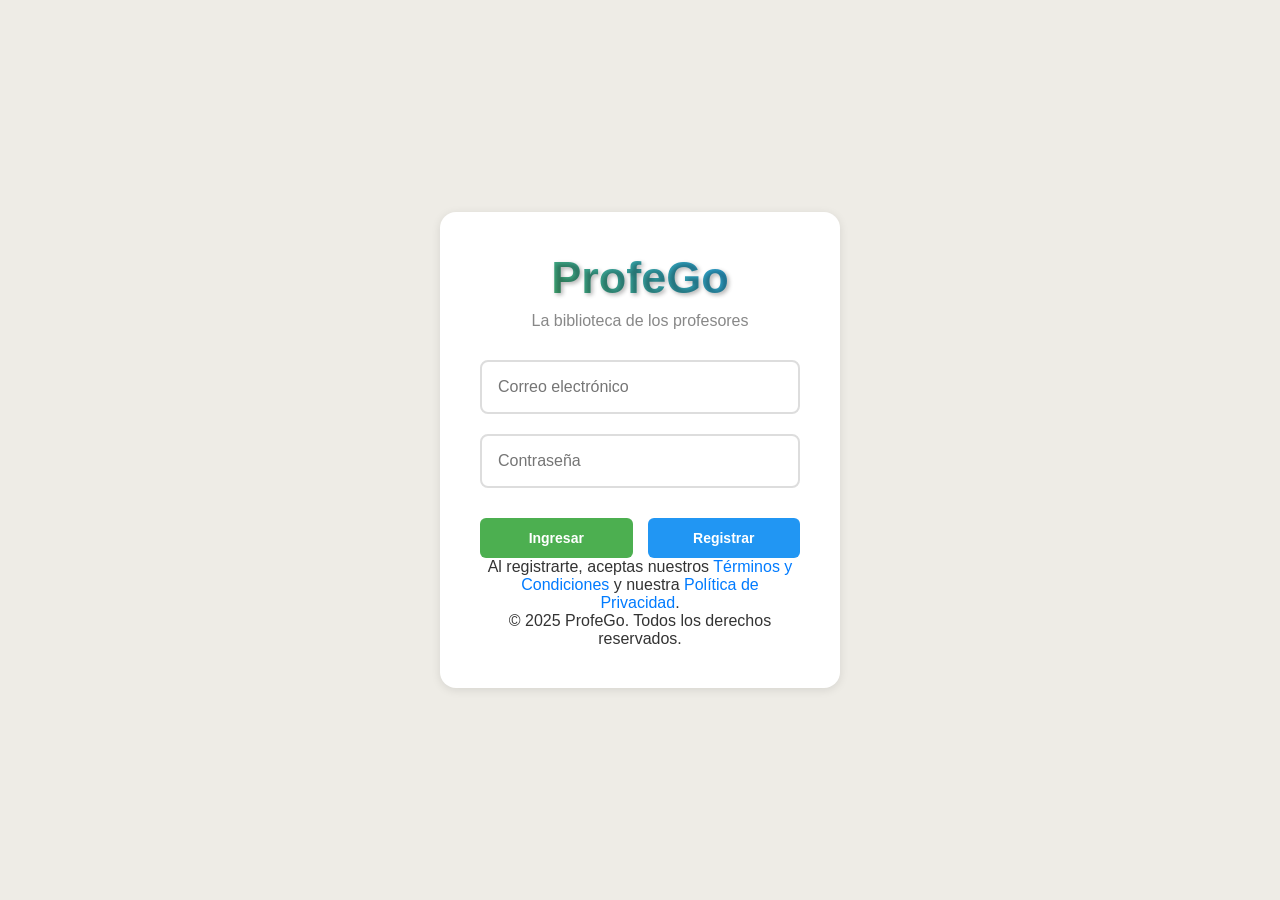
==== frontend/menu.html @ 14cb7617 "Primera Version" ====
<html lang="es">
<head>
    <meta charset="UTF-8">
    <meta name="viewport" content="width=device-width, initial-scale=1.0">
    <title>ProfeGo - Tu biblioteca personal</title>
    <link rel="stylesheet" href="styles.css">
</head>
<body>
    <!-- Aplicación Principal -->
    <div id="main-section" class="section">
        <!-- Header -->
        <header class="header">
            <div class="header-content">
                <span id="user-info">👋 Hola, usuario@ejemplo.com</span>
                <button id="logout-btn" class="btn btn-logout">Cerrar Sesión</button>
            </div>
        </header>

        <!-- Menú de Navegación -->
        <nav class="nav-menu">
            <button id="nav-inicio" class="nav-btn active">🏠 INICIO</button>
            <button id="nav-archivos" class="nav-btn">📁 ARCHIVOS</button>
            <button id="nav-planes" class="nav-btn">📚 PLAN DE ESTUDIO</button>
            <button id="nav-acerca" class="nav-btn">ℹ️ ACERCA DE</button>
        </nav>

        <!-- Contenido Principal -->
        <main id="main-content" class="main-content">
            
            <!-- Sección Inicio -->
            <div id="inicio-content" class="content-section active">
                <div class="welcome-container">
                    <h2>¡Bienvenido a ProfeGo!</h2>
                    <p class="welcome-subtitle">Tu plataforma personal para gestionar archivos y recursos educativos</p>
                    
                    <div class="features-grid">
                        <div class="feature-card">
                            <div class="feature-icon">☁️</div>
                            <h3>Sube archivos</h3>
                            <p>Almacena tus documentos de forma segura</p>
                        </div>
                        <div class="feature-card">
                            <div class="feature-icon">🔄</div>
                            <h3>Procesa automáticamente</h3>
                            <p>Extrae texto con OCR y conversión</p>
                        </div>
                        <div class="feature-card">
                            <div class="feature-icon">📥</div>
                            <h3>Vista previa</h3>
                            <p>Visualiza tus archivos antes de descargar</p>
                        </div>
                    </div>
                </div>
            </div>

            <!-- Sección Archivos -->
            <div id="archivos-content" class="content-section hidden">
                <div class="files-container">
                    <div class="upload-section">
                        <label for="file-input" class="upload-btn">📤 Subir y procesar archivos</label>
                        <input type="file" id="file-input" multiple accept=".pdf,.doc,.docx,.txt,.jpg,.jpeg,.png,.xlsx,.xls" hidden>
                    </div>
                    
                    <h2 class="library-title">📚 Mi Biblioteca</h2>
                    
                    <div id="files-gallery" class="files-gallery">
                        <!-- Los archivos se cargarán aquí dinámicamente -->
                    </div>
                </div>
            </div>

            <!-- Sección Plan de Estudio -->
            <div id="planes-content" class="content-section hidden">
                <div class="planes-container">
                    <div class="planes-header">
                        <h2 class="planes-title">📚 Planes de Estudio</h2>
                        <button id="create-plan-btn" class="btn btn-primary">
                            ➕ Crear Plan de Estudio
                        </button>
                    </div>

                    <!-- Historial de Planes -->
                    <div class="planes-history">
                        <h3 class="section-subtitle">📖 Mis Planes de Estudio</h3>
                        <div id="planes-list" class="planes-list">
                            <div class="empty-state">
                                <p>No hay actividades para mostrar.</p>
                            </div>
                        </div>
                    </div>
                </div>
            </div>

            <!-- Sección Acerca De -->
            <div id="acerca-content" class="content-section hidden">
                <div class="about-container">
                    <h2>Sobre ProfeGo</h2>
                    <p class="about-description">
                        ProfeGo es una plataforma diseñada para educadores que necesitan 
                        organizar y gestionar sus recursos digitales de forma eficiente.
                    </p>
                    
                    <h3>Características principales:</h3>
                    <ul class="features-list">
                        <li>• Almacenamiento seguro en la nube</li>
                        <li>• Procesamiento automático con OCR</li>
                        <li>• Extracción de texto de múltiples formatos</li>
                        <li>• Vista previa de archivos</li>
                        <li>• Sincronización automática</li>
                        <li>• Interfaz intuitiva y fácil de usar</li>
                        <li>• Acceso desde cualquier dispositivo</li>
                    </ul>
                </div>
            </div>
        </main>
    </div>

    <!-- Loading Overlay -->
    <div id="loading-overlay" class="loading-overlay hidden">
        <div class="loading-content">
            <div class="spinner"></div>
            <p id="loading-text">Subiendo y procesando archivos...</p>
        </div>
    </div>

    <!-- Modal de Confirmación -->
    <div id="confirm-modal" class="modal hidden">
        <div class="modal-content">
            <h3>Confirmar eliminación</h3>
            <p id="confirm-message">¿Estás seguro de que quieres eliminar este archivo?</p>
            <div class="modal-buttons">
                <button id="confirm-yes" class="btn btn-danger">Eliminar</button>
                <button id="confirm-no" class="btn btn-secondary">Cancelar</button>
            </div>
        </div>
    </div>

    <!-- Modal Vista Previa de Archivos -->
    <div id="preview-modal" class="modal-overlay">
        <div class="preview-modal-container">
            <div class="preview-modal-header">
                <h2 id="preview-filename">Vista previa</h2>
                <div class="preview-actions">
                    <button id="download-preview-btn" class="btn btn-secondary btn-sm" title="Descargar archivo">
                        📥 Descargar
                    </button>
                    <button id="close-preview-modal" class="close-modal-btn">✕</button>
                </div>
            </div>
            
            <div class="preview-modal-content">
                <div id="preview-container" class="preview-container">
                    <!-- El contenido se cargará aquí dinámicamente -->
                </div>
            </div>
        </div>
    </div>

    <!-- Modal Crear/Editar Plan de Estudio -->
    <div id="plan-modal" class="modal-overlay">
        <div class="plan-modal-container">
            <div class="plan-modal-header">
                <h2 id="plan-modal-title">Crear Plan de Estudio</h2>
                <button id="close-plan-modal" class="close-modal-btn">✕</button>
            </div>
            
            <div class="plan-modal-content">
                <div class="plan-form">
                    <div class="form-group">
                        <label for="plan-nombre">Nombre del Plan:</label>
                        <input type="text" id="plan-nombre" placeholder="Ej: Matemáticas Básicas" required>
                    </div>

                    <div class="modules-container" id="modules-container">
                        <!-- Los módulos se agregarán aquí dinámicamente -->
                    </div>

                    <button id="add-module-btn" class="btn btn-secondary">
                        ➕ Agregar Módulo
                    </button>
                </div>
            </div>

            <div class="plan-modal-footer">
                <button id="save-plan-btn" class="btn btn-primary">Guardar Plan</button>
                <button id="cancel-plan-btn" class="btn btn-secondary">Cancelar</button>
            </div>
        </div>
    </div>

    <!-- Modal Selector de Archivos (Biblioteca) -->
    <div id="file-selector-modal" class="modal-overlay">
        <div class="file-selector-container">
            <div class="file-selector-header">
                <h3>Seleccionar archivo de la biblioteca</h3>
                <button id="close-file-selector" class="close-modal-btn">✕</button>
            </div>
            <div class="file-selector-content">
                <div id="file-selector-list" class="file-selector-list">
                    <!-- Los archivos se cargarán aquí -->
                </div>
            </div>
        </div>
    </div>

    <!-- Scripts -->
    <script src="shared.js"></script>
    <script src="menu-script.js"></script>
</body>
</html>
---- frontend/styles.css ----
/* Reset y Variables */
* {
    margin: 0;
    padding: 0;
    box-sizing: border-box;
}

:root {
    --primary-color: #4CAF50;
    --secondary-color: #2196F3;
    --accent-color: #9C27B0;
    --danger-color: #f44336;
    --warning-color: #ff9800;
    --success-color: #4caf50;
    --bg-color: #eeece6;
    --dark-bg: #555555;
    --text-light: #ffffff;
    --text-dark: #333333;
    --text-muted: #888888;
    --border-color: #dddddd;
    --shadow: 0 2px 10px rgba(0, 0, 0, 0.1);
    --transition: all 0.3s ease;
}

body {
    font-family: -apple-system, BlinkMacSystemFont, 'Segoe UI', Roboto, sans-serif;
    background-color: var(--bg-color);
    color: var(--text-dark);
    min-height: 100vh;
    overflow-x: hidden;
}

/* Utilidades */
.hidden { display: none !important; }
.active { display: block !important; }

/* Botones */
.btn {
    padding: 12px 24px;
    border: none;
    border-radius: 6px;
    font-size: 14px;
    font-weight: 600;
    cursor: pointer;
    transition: var(--transition);
    text-decoration: none;
    display: inline-block;
    text-align: center;
}

.btn:hover {
    transform: translateY(-2px);
    box-shadow: var(--shadow);
}

.btn-primary {
    background-color: var(--primary-color);
    color: var(--text-light);
}

.btn-secondary {
    background-color: var(--secondary-color);
    color: var(--text-light);
}

.btn-danger {
    background-color: var(--danger-color);
    color: var(--text-light);
}

.btn-logout {
    background-color: var(--danger-color);
    color: var(--text-light);
    padding: 8px 16px;
    font-size: 12px;
}

/* Secciones principales */
.section {
    min-height: 100vh;
    width: 100%;
}

/* ===== LOGIN SECTION ===== */
.login-container {
    display: flex;
    align-items: center;
    justify-content: center;
    min-height: 100vh;
    padding: 20px;
}

.login-card {
    background: white;
    padding: 40px;
    border-radius: 16px;
    box-shadow: var(--shadow);
    width: 100%;
    max-width: 400px;
    text-align: center;
}

.app-title {
    font-size: 45px;
    font-weight: bold;
    color: #e3e3e3;
    margin-bottom: 8px;
    text-shadow: 2px 2px 4px rgba(0,0,0,0.3);
    background: linear-gradient(45deg, #4CAF50, #2196F3);
    -webkit-background-clip: text;
    -webkit-text-fill-color: transparent;
    background-clip: text;
}

.app-subtitle {
    color: var(--text-muted);
    margin-bottom: 30px;
    font-size: 16px;
}

.auth-form {
    display: flex;
    flex-direction: column;
    gap: 20px;
}

.input-group {
    position: relative;
}

.input-group input {
    width: 100%;
    padding: 16px;
    border: 2px solid var(--border-color);
    border-radius: 8px;
    font-size: 16px;
    transition: var(--transition);
}

.input-group input:focus {
    outline: none;
    border-color: var(--primary-color);
    box-shadow: 0 0 0 3px rgba(76, 175, 80, 0.1);
}

.button-group {
    display: flex;
    gap: 15px;
    margin-top: 10px;
}

.button-group .btn {
    flex: 1;
}

.message {
    margin-top: 20px;
    padding: 12px;
    border-radius: 6px;
    font-size: 14px;
    font-weight: 500;
}

.message.success {
    background-color: #d4edda;
    color: #155724;
    border: 1px solid #c3e6cb;
}

.message.error {
    background-color: #f8d7da;
    color: #721c24;
    border: 1px solid #f5c6cb;
}

/* ===== MAIN SECTION ===== */
.header {
    background-color: #6f826a;
    padding: 15px 20px;
    box-shadow: var(--shadow);
}

.header-content {
    display: flex;
    justify-content: space-between;
    align-items: center;
    max-width: 1200px;
    margin: 0 auto;
}

#user-info {
    color: var(--text-light);
    font-size: 16px;
    font-weight: 500;
}

/* Navegación */
.nav-menu {
    background-color: white;
    padding: 20px;
    display: flex;
    justify-content: center;
    gap: 20px;
    box-shadow: var(--shadow);
}

.nav-btn {
    padding: 12px 24px;
    border: none;
    border-radius: 6px;
    font-size: 14px;
    font-weight: 600;
    cursor: pointer;
    transition: var(--transition);
    background-color: #f5f5f5;
    color: var(--text-dark);
}

.nav-btn.active {
    background-color: var(--primary-color);
    color: var(--text-light);
}

.nav-btn:hover:not(.active) {
    background-color: #e0e0e0;
}

/* Contenido Principal */
.main-content {
    max-width: 1200px;
    margin: 0 auto;
    padding: 40px 20px;
    min-height: calc(100vh - 140px);
}

.content-section.active {
    display: block;
}

/* ===== INICIO CONTENT ===== */
.welcome-container {
    text-align: center;
    padding: 40px;
}

.welcome-container h2 {
    font-size: 35px;
    font-weight: bold;
    color: #bf9264;
    margin-bottom: 20px;
    text-shadow: 2px 2px 4px rgba(0,0,0,0.3);
}

.welcome-subtitle {
    font-size: 18px;
    color: #bf9264;
    margin-bottom: 40px;
    text-shadow: 1px 1px 2px rgba(0,0,0,0.3);
}

.features-grid {
    display: grid;
    grid-template-columns: repeat(auto-fit, minmax(250px, 1fr));
    gap: 30px;
    margin-top: 40px;
}

.feature-card {
    background: white;
    padding: 30px 20px;
    border-radius: 12px;
    box-shadow: var(--shadow);
    transition: var(--transition);
}

.feature-card:hover {
    transform: translateY(-5px);
    box-shadow: 0 8px 25px rgba(0, 0, 0, 0.15);
}

.feature-icon {
    font-size: 40px;
    margin-bottom: 15px;
}

.feature-card h3 {
    font-size: 18px;
    font-weight: bold;
    margin-bottom: 10px;
    color: var(--text-dark);
}

.feature-card p {
    color: var(--text-muted);
    font-size: 14px;
    line-height: 1.4;
}

/* ===== ARCHIVOS CONTENT ===== */
.files-container {
    max-width: 100%;
}

.upload-section {
    text-align: center;
    margin-bottom: 30px;
}

.upload-btn {
    display: inline-block;
    background-color: var(--secondary-color);
    color: var(--text-light);
    padding: 15px 30px;
    border-radius: 8px;
    font-size: 16px;
    font-weight: 600;
    cursor: pointer;
    transition: var(--transition);
    border: none;
}

.upload-btn:hover {
    background-color: #1976D2;
    transform: translateY(-2px);
    box-shadow: var(--shadow);
}

.library-title {
    text-align: center;
    font-size: 28px;
    font-weight: bold;
    color: #bf9264;
    margin-bottom: 30px;
    text-shadow: 2px 2px 4px rgba(0,0,0,0.3);
}

.files-gallery {
    display: flex;
    flex-direction: column;
    gap: 15px;
}

.file-section-title {
    font-size: 16px;
    font-weight: bold;
    color: var(--primary-color);
    margin: 20px 0 10px 0;
    padding: 10px 0;
}

.file-section-title.procesados {
    color: var(--secondary-color);
    margin-top: 30px;
}

.file-card {
    background: white;
    border-radius: 8px;
    padding: 20px;
    box-shadow: var(--shadow);
    transition: var(--transition);
    display: flex;
    justify-content: space-between;
    align-items: center;
}

.file-card:hover {
    transform: translateX(5px);
    box-shadow: 0 4px 15px rgba(0, 0, 0, 0.15);
}

.file-card.original {
    border-left: 4px solid var(--primary-color);
}

.file-card.procesado {
    border-left: 4px solid var(--secondary-color);
}

.file-info {
    flex: 1;
    display: flex;
    flex-direction: column;
    gap: 8px;
}

.file-name {
    display: flex;
    align-items: center;
    gap: 10px;
    font-size: 14px;
    font-weight: bold;
    color: var(--text-dark);
}

.file-icon {
    font-size: 20px;
}

.file-details {
    display: flex;
    gap: 20px;
    font-size: 12px;
    color: var(--text-muted);
}

.file-actions {
    display: flex;
    gap: 10px;
}

.delete-btn {
    background-color: var(--danger-color);
    color: var(--text-light);
    border: none;
    padding: 8px 12px;
    border-radius: 4px;
    cursor: pointer;
    font-size: 16px;
    transition: var(--transition);
}

.delete-btn:hover {
    background-color: #d32f2f;
    transform: scale(1.05);
}

.preview-btn,
.download-btn {
    background-color: var(--secondary-color);
    color: var(--text-light);
    border: none;
    padding: 8px 12px;
    border-radius: 4px;
    cursor: pointer;
    font-size: 16px;
    transition: var(--transition);
}

.preview-btn:hover {
    background-color: #1976D2;
    transform: scale(1.05);
}

.download-btn {
    background-color: var(--success-color);
}

.download-btn:hover {
    background-color: #45a049;
    transform: scale(1.05);
}

.empty-state {
    text-align: center;
    padding: 60px 20px;
    color: var(--text-muted);
}

.empty-state h3 {
    font-size: 18px;
    margin-bottom: 10px;
    color: var(--text-muted);
}

.empty-state p {
    font-size: 14px;
    font-style: italic;
}

/* ===== ACERCA CONTENT ===== */
.about-container {
    max-width: 800px;
    margin: 0 auto;
    padding: 40px;
    text-align: center;
}

.about-container h2 {
    font-size: 35px;
    font-weight: bold;
    color: #bf9264;
    margin-bottom: 30px;
    text-shadow: 2px 2px 4px rgba(0,0,0,0.3);
}

.about-description {
    font-size: 16px;
    color: wheat;
    line-height: 1.6;
    margin-bottom: 30px;
    text-shadow: 1px 1px 2px rgba(0,0,0,0.3);
}

.about-container h3 {
    font-size: 18px;
    font-weight: bold;
    color: wheat;
    margin-bottom: 15px;
    text-shadow: 1px 1px 2px rgba(0,0,0,0.3);
}

.features-list {
    list-style: none;
    text-align: left;
    display: inline-block;
    color: wheat;
    font-size: 14px;
    line-height: 1.8;
    text-shadow: 1px 1px 2px rgba(0,0,0,0.3);
}

/* ===== LOADING OVERLAY ===== */
.loading-overlay {
    position: fixed;
    top: 0;
    left: 0;
    width: 100%;
    height: 100%;
    background-color: rgba(0, 0, 0, 0.7);
    display: flex;
    align-items: center;
    justify-content: center;
    z-index: 1000;
}

.loading-content {
    background: white;
    padding: 40px;
    border-radius: 12px;
    text-align: center;
    box-shadow: var(--shadow);
}

.spinner {
    width: 50px;
    height: 50px;
    border: 4px solid #f3f3f3;
    border-top: 4px solid var(--primary-color);
    border-radius: 50%;
    animation: spin 1s linear infinite;
    margin: 0 auto 20px;
}

@keyframes spin {
    0% { transform: rotate(0deg); }
    100% { transform: rotate(360deg); }
}

#loading-text {
    color: var(--text-dark);
    font-size: 16px;
    font-weight: 500;
}

/* ===== MODAL ===== */
.modal {
    position: fixed;
    top: 0;
    left: 0;
    width: 100%;
    height: 100%;
    background-color: rgba(0, 0, 0, 0.5);
    display: flex;
    align-items: center;
    justify-content: center;
    z-index: 1001;
}

.modal-content {
    background: white;
    padding: 30px;
    border-radius: 12px;
    max-width: 400px;
    width: 90%;
    text-align: center;
    box-shadow: var(--shadow);
}

.modal-content h3 {
    margin-bottom: 15px;
    color: var(--text-dark);
    font-size: 18px;
}

.modal-content p {
    margin-bottom: 25px;
    color: var(--text-muted);
    line-height: 1.4;
}

.modal-buttons {
    display: flex;
    gap: 15px;
    justify-content: center;
}

.modal-buttons .btn {
    flex: 1;
    max-width: 120px;
}

/* ===== RESPONSIVE ===== */
@media (max-width: 768px) {
    .nav-menu {
        flex-direction: column;
        gap: 10px;
    }
    
    .features-grid {
        grid-template-columns: 1fr;
        gap: 20px;
    }
    
    .file-card {
        flex-direction: column;
        align-items: flex-start;
        gap: 15px;
    }
    
    .file-actions {
        align-self: flex-end;
    }
    
    .button-group {
        flex-direction: column;
    }
    
    .modal-buttons {
        flex-direction: column;
    }
    
    .modal-buttons .btn {
        max-width: none;
    }
    
    .main-content {
        padding: 20px 15px;
    }
    
    .about-container,
    .welcome-container {
        padding: 20px;
    }
    
    .app-title {
        font-size: 35px;
    }
    
    .welcome-container h2,
    .about-container h2 {
        font-size: 28px;
    }
}

@media (max-width: 480px) {
    .login-card {
        padding: 30px 20px;
    }
    
    .header-content {
        flex-direction: column;
        gap: 10px;
        text-align: center;
    }
    
    .file-details {
        flex-direction: column;
        gap: 5px;
    }
}

/* ===== MODALES DE TÉRMINOS Y PRIVACIDAD ===== */

/* Estilos para los enlaces */
.terms-link {
    color: #007bff;
    text-decoration: none;
    cursor: pointer;
    transition: color 0.3s ease;
}

.terms-link:hover {
    color: #0056b3;
    text-decoration: underline;
}

/* Overlay - Fondo oscurecido */
.modal-overlay {
    display: none;
    position: fixed;
    top: 0;
    left: 0;
    width: 100%;
    height: 100%;
    background-color: rgba(0, 0, 0, 0.6);
    z-index: 9998;
    animation: fadeIn 0.3s ease;
}

.modal-overlay.active {
    display: block;
}

/* Contenedor de la modal */
.terms-modal {
    display: none;
    position: fixed;
    top: 50%;
    left: 50%;
    transform: translate(-50%, -50%);
    width: 90%;
    max-width: 700px;
    max-height: 85vh;
    background: white;
    border-radius: 12px;
    box-shadow: 0 10px 40px rgba(0, 0, 0, 0.3);
    z-index: 9999;
    animation: slideDown 0.3s ease;
    overflow: hidden;
}

.terms-modal.active {
    display: flex;
    flex-direction: column;
}

/* Header de la modal */
.modal-header {
    padding: 20px 25px;
    background: linear-gradient(135deg, #bbd8a3 0%, #6f826a 100%);
    color: white;
    border-bottom: 1px solid #e0e0e0;
    flex-shrink: 0;
}

.modal-header h2 {
    margin: 0;
    font-size: 24px;
    font-weight: bold;
}

/* Contenido con scroll - NOMBRE CAMBIADO PARA EVITAR CONFLICTOS */
.terms-modal-content {
    padding: 25px;
    overflow-y: auto;
    flex: 1;
    line-height: 1.8;
    color: #333;
    max-height: calc(85vh - 140px); /* Altura máxima para permitir scroll */
    min-height: 200px;
}

.terms-modal-content h3 {
    color: #bf9264;
    margin-top: 20px;
    margin-bottom: 10px;
    font-size: 18px;
}

.terms-modal-content p {
    margin-bottom: 15px;
    text-align: justify;
}

.terms-modal-content ul {
    margin-left: 20px;
    margin-bottom: 15px;
}

.terms-modal-content li {
    margin-bottom: 8px;
}

/* Footer de la modal */
.modal-footer {
    padding: 15px 25px;
    border-top: 1px solid #e0e0e0;
    display: flex;
    justify-content: flex-end;
    background: #f8f9fa;
    flex-shrink: 0;
}

/* Botón de cerrar */
.modal-close-btn {
    background: linear-gradient(135deg, #bbd8a3 0%, #6f826a 100%);
    color: white;
    border: none;
    padding: 12px 30px;
    border-radius: 6px;
    font-size: 16px;
    font-weight: 600;
    cursor: pointer;
    transition: all 0.3s ease;
    box-shadow: 0 4px 6px rgba(102, 234, 144, 0.3);
}

.modal-close-btn:hover {
    transform: translateY(-2px);
    box-shadow: 0 6px 12px rgba(102, 234, 124, 0.4);
}

.modal-close-btn:active {
    transform: translateY(0);
}

/* Animaciones */
@keyframes fadeIn {
    from {
        opacity: 0;
    }
    to {
        opacity: 1;
    }
}

@keyframes slideDown {
    from {
        opacity: 0;
        transform: translate(-50%, -60%);
    }
    to {
        opacity: 1;
        transform: translate(-50%, -50%);
    }
}

/* Scrollbar personalizada */
.terms-modal-content::-webkit-scrollbar {
    width: 8px;
}

.terms-modal-content::-webkit-scrollbar-track {
    background: #f1f1f1;
    border-radius: 10px;
}

.terms-modal-content::-webkit-scrollbar-thumb {
    background: #bbd8a3;
    border-radius: 10px;
}

.terms-modal-content::-webkit-scrollbar-thumb:hover {
    background: #6f826a;
}

/* Responsivo para modales */
@media (max-width: 768px) {
    .terms-modal {
        width: 95%;
        max-height: 90vh;
    }

    .modal-header h2 {
        font-size: 20px;
    }

    .terms-modal-content {
        padding: 20px;
    }
}

/* ===== PLAN DE ESTUDIO SECTION ===== */
.planes-container {
    max-width: 100%;
}

.planes-header {
    display: flex;
    justify-content: space-between;
    align-items: center;
    margin-bottom: 30px;
    padding: 20px;
    background: white;
    border-radius: 12px;
    box-shadow: var(--shadow);
}

.planes-title {
    font-size: 28px;
    font-weight: bold;
    color: var(--primary-color);
    margin: 0;
}

.planes-history {
    background: white;
    padding: 30px;
    border-radius: 12px;
    box-shadow: var(--shadow);
}

.section-subtitle {
    font-size: 18px;
    font-weight: bold;
    color: var(--text-dark);
    margin-bottom: 20px;
    padding-bottom: 10px;
    border-bottom: 2px solid var(--border-color);
}

.planes-list {
    display: flex;
    flex-direction: column;
    gap: 15px;
}

/* ===== TARJETAS DE PLANES DESPLEGABLES ===== */
.plan-card {
    background: white;
    border-radius: 12px;
    box-shadow: var(--shadow);
    overflow: hidden;
    transition: var(--transition);
}

.plan-card:hover {
    box-shadow: 0 4px 15px rgba(0, 0, 0, 0.15);
}

.plan-card-header {
    padding: 20px;
    background: linear-gradient(135deg, #f8f9fa 0%, #e9ecef 100%);
    cursor: pointer;
    border-left: 4px solid var(--primary-color);
    transition: var(--transition);
}

.plan-card-header:hover {
    background: linear-gradient(135deg, #e9ecef 0%, #dee2e6 100%);
}

.plan-card-title {
    display: flex;
    justify-content: space-between;
    align-items: center;
    margin-bottom: 10px;
}

.plan-card-title h4 {
    font-size: 18px;
    font-weight: bold;
    color: var(--text-dark);
    margin: 0;
}

.plan-card-arrow {
    font-size: 20px;
    color: var(--primary-color);
    transition: transform 0.3s ease;
}

.plan-card-meta {
    display: flex;
    gap: 20px;
    font-size: 14px;
    color: var(--text-muted);
}

.plan-card-body {
    max-height: 0;
    overflow: hidden;
    transition: max-height 0.4s ease;
    background: white;
}

.plan-card-body.expanded {
    max-height: 2000px;
    border-top: 1px solid var(--border-color);
}

.plan-module-item {
    padding: 20px;
    border-bottom: 1px solid #f0f0f0;
    display: flex;
    gap: 20px;
}

.plan-module-item:last-of-type {
    border-bottom: none;
}

.module-number {
    background: var(--primary-color);
    color: white;
    padding: 8px 16px;
    border-radius: 8px;
    font-weight: bold;
    font-size: 14px;
    height: fit-content;
    white-space: nowrap;
}

.module-details {
    flex: 1;
    display: flex;
    flex-direction: column;
    gap: 12px;
}

.module-objective,
.module-activity {
    display: flex;
    flex-direction: column;
    gap: 5px;
}

.module-objective strong,
.module-activity strong {
    color: var(--primary-color);
    font-size: 13px;
    text-transform: uppercase;
    letter-spacing: 0.5px;
}

.module-objective p,
.module-activity p {
    margin: 0;
    color: var(--text-dark);
    line-height: 1.6;
    font-size: 14px;
}

.plan-card-actions {
    padding: 15px 20px;
    background: #f8f9fa;
    display: flex;
    justify-content: flex-end;
}

/* ===== PAGINACIÓN ===== */
.pagination {
    display: flex;
    justify-content: center;
    align-items: center;
    gap: 15px;
    margin-top: 30px;
    padding: 20px;
    background: white;
    border-radius: 12px;
    box-shadow: var(--shadow);
}

.pagination-btn {
    padding: 10px 20px;
    background: var(--primary-color);
    color: white;
    border: none;
    border-radius: 6px;
    font-size: 14px;
    font-weight: 600;
    cursor: pointer;
    transition: var(--transition);
}

.pagination-btn:hover:not(:disabled) {
    background: #45a049;
    transform: translateY(-2px);
}

.pagination-btn:disabled {
    background: #cccccc;
    cursor: not-allowed;
    opacity: 0.6;
}

.pagination-numbers {
    display: flex;
    gap: 8px;
}

.pagination-number {
    width: 40px;
    height: 40px;
    border: 2px solid var(--border-color);
    background: white;
    color: var(--text-dark);
    border-radius: 6px;
    font-size: 14px;
    font-weight: 600;
    cursor: pointer;
    transition: var(--transition);
    display: flex;
    align-items: center;
    justify-content: center;
}

.pagination-number:hover {
    border-color: var(--primary-color);
    color: var(--primary-color);
    transform: translateY(-2px);
}

.pagination-number.active {
    background: var(--primary-color);
    color: white;
    border-color: var(--primary-color);
}

/* Eliminar estilos antiguos de plan-item */
.plan-item {
    display: none;
}

.plan-item-header {
    display: none;
}

.plan-date {
    /* Mantener solo para compatibilidad */
}

.plan-item-info {
    display: none;
}

.plan-item-actions {
    display: none;
}

.btn-sm {
    padding: 6px 12px;
    font-size: 12px;
}

/* ===== MODAL PLAN DE ESTUDIO ===== */
.plan-modal-container {
    display: none;
    position: fixed;
    top: 50%;
    left: 50%;
    transform: translate(-50%, -50%);
    width: 90%;
    max-width: 900px;
    max-height: 90vh;
    background: white;
    border-radius: 12px;
    box-shadow: 0 10px 40px rgba(0, 0, 0, 0.3);
    z-index: 10000;
    overflow: hidden;
    display: flex;
    flex-direction: column;
}

.modal-overlay.active .plan-modal-container {
    display: flex;
}

.plan-modal-header {
    padding: 20px 30px;
    background: linear-gradient(135deg, #4CAF50 0%, #2196F3 100%);
    color: white;
    display: flex;
    justify-content: space-between;
    align-items: center;
    flex-shrink: 0;
}

.plan-modal-header h2 {
    margin: 0;
    font-size: 24px;
    font-weight: bold;
}

.close-modal-btn {
    background: rgba(255, 255, 255, 0.2);
    border: none;
    color: white;
    font-size: 24px;
    width: 35px;
    height: 35px;
    border-radius: 50%;
    cursor: pointer;
    transition: var(--transition);
    display: flex;
    align-items: center;
    justify-content: center;
}

.close-modal-btn:hover {
    background: rgba(255, 255, 255, 0.3);
    transform: rotate(90deg);
}

.plan-modal-content {
    padding: 30px;
    overflow-y: auto;
    flex: 1;
}

.plan-form {
    display: flex;
    flex-direction: column;
    gap: 25px;
}

.form-group {
    display: flex;
    flex-direction: column;
    gap: 8px;
}

.form-group label {
    font-weight: 600;
    color: var(--text-dark);
    font-size: 14px;
}

.form-group input,
.form-group textarea {
    padding: 12px;
    border: 2px solid var(--border-color);
    border-radius: 6px;
    font-size: 14px;
    font-family: inherit;
    transition: var(--transition);
}

.form-group input:focus,
.form-group textarea:focus {
    outline: none;
    border-color: var(--primary-color);
    box-shadow: 0 0 0 3px rgba(76, 175, 80, 0.1);
}

.modules-container {
    display: flex;
    flex-direction: column;
    gap: 20px;
}

.module-item {
    background: #f8f9fa;
    padding: 20px;
    border-radius: 8px;
    border: 2px solid var(--border-color);
}

.module-header {
    display: flex;
    justify-content: space-between;
    align-items: center;
    margin-bottom: 15px;
    padding-bottom: 10px;
    border-bottom: 2px solid var(--border-color);
}

.module-header h4 {
    margin: 0;
    font-size: 16px;
    color: var(--primary-color);
}

.btn-icon-delete {
    background: var(--danger-color);
    border: none;
    color: white;
    width: 28px;
    height: 28px;
    border-radius: 50%;
    cursor: pointer;
    font-size: 16px;
    transition: var(--transition);
    display: flex;
    align-items: center;
    justify-content: center;
}

.btn-icon-delete:hover {
    background: #d32f2f;
    transform: scale(1.1);
}

.module-objetivo {
    resize: vertical;
    min-height: 60px;
}

.activity-selector {
    display: flex;
    flex-direction: column;
    gap: 10px;
}

.btn-file-selector {
    padding: 10px 20px;
    background: var(--secondary-color);
    color: white;
    border: none;
    border-radius: 6px;
    cursor: pointer;
    font-size: 14px;
    font-weight: 600;
    transition: var(--transition);
    align-self: flex-start;
}

.btn-file-selector:hover {
    background: #1976D2;
    transform: translateY(-2px);
}

.selected-file {
    padding: 12px;
    background: white;
    border: 2px dashed var(--border-color);
    border-radius: 6px;
    display: flex;
    align-items: center;
    gap: 10px;
}

.selected-file .no-file {
    color: var(--text-muted);
    font-style: italic;
    font-size: 13px;
}

.selected-file-icon {
    font-size: 20px;
}

.selected-file-name {
    font-size: 14px;
    color: var(--text-dark);
    font-weight: 500;
}

.module-actions {
    display: flex;
    gap: 10px;
    margin-top: 15px;
    padding-top: 15px;
    border-top: 1px solid var(--border-color);
}

.plan-modal-footer {
    padding: 20px 30px;
    border-top: 1px solid var(--border-color);
    background: #f8f9fa;
    display: flex;
    justify-content: flex-end;
    gap: 15px;
    flex-shrink: 0;
}

/* ===== MODAL SELECTOR DE ARCHIVOS ===== */
.file-selector-container {
    display: none;
    position: fixed;
    top: 50%;
    left: 50%;
    transform: translate(-50%, -50%);
    width: 90%;
    max-width: 600px;
    max-height: 80vh;
    background: white;
    border-radius: 12px;
    box-shadow: 0 10px 40px rgba(0, 0, 0, 0.3);
    z-index: 10001;
    overflow: hidden;
    display: flex;
    flex-direction: column;
}

.modal-overlay.active .file-selector-container {
    display: flex;
}

.file-selector-header {
    padding: 20px 25px;
    background: linear-gradient(135deg, #2196F3 0%, #4CAF50 100%);
    color: white;
    display: flex;
    justify-content: space-between;
    align-items: center;
    flex-shrink: 0;
}

.file-selector-header h3 {
    margin: 0;
    font-size: 18px;
    font-weight: bold;
}

.file-selector-content {
    padding: 20px;
    overflow-y: auto;
    flex: 1;
}

.file-selector-list {
    display: flex;
    flex-direction: column;
    gap: 10px;
}

.file-selector-item {
    display: flex;
    align-items: center;
    gap: 15px;
    padding: 15px;
    background: #f8f9fa;
    border: 2px solid var(--border-color);
    border-radius: 8px;
    cursor: pointer;
    transition: var(--transition);
}

.file-selector-item:hover {
    background: #e3f2fd;
    border-color: var(--secondary-color);
    transform: translateX(5px);
}

.file-selector-item .file-icon {
    font-size: 24px;
}

.file-selector-info {
    flex: 1;
    display: flex;
    flex-direction: column;
    gap: 5px;
}

.file-selector-name {
    font-size: 14px;
    font-weight: 600;
    color: var(--text-dark);
}

.file-selector-type {
    font-size: 12px;
    color: var(--text-muted);
}

/* ===== RESPONSIVE PARA PLANES ===== */
@media (max-width: 768px) {
    .planes-header {
        flex-direction: column;
        gap: 15px;
        align-items: stretch;
    }
    
    .plan-modal-container,
    .file-selector-container {
        width: 95%;
        max-height: 95vh;
    }
    
    .plan-modal-header,
    .file-selector-header {
        padding: 15px 20px;
    }
    
    .plan-modal-content {
        padding: 20px;
    }
    
    .module-actions,
    .plan-item-actions {
        flex-direction: column;
    }
    
    .btn-sm {
        width: 100%;
    }
    
    .plan-modal-footer {
        flex-direction: column;
    }
    
    .plan-modal-footer .btn {
        width: 100%;
    }
    
    /* Responsive para tarjetas de planes */
    .plan-module-item {
        flex-direction: column;
        gap: 15px;
    }
    
    .module-number {
        align-self: flex-start;
    }
    
    .plan-card-meta {
        flex-direction: column;
        gap: 5px;
    }
    
    /* Responsive para paginación */
    .pagination {
        flex-wrap: wrap;
        gap: 10px;
    }
    
    .pagination-btn {
        padding: 8px 16px;
        font-size: 12px;
    }
    
    .pagination-numbers {
        flex-wrap: wrap;
        justify-content: center;
    }
    
    .pagination-number {
        width: 35px;
        height: 35px;
        font-size: 12px;
    }
}

/* ===== MODAL VISTA PREVIA DE ARCHIVOS ===== */

/* Overlay del modal de vista previa */
#preview-modal {
    display: none;
    position: fixed;
    top: 0;
    left: 0;
    width: 100%;
    height: 100%;
    background-color: rgba(0, 0, 0, 0.75);
    z-index: 10002;
    animation: fadeIn 0.3s ease;
}

#preview-modal.active {
    display: flex;
    align-items: center;
    justify-content: center;
}

/* Contenedor principal del modal de vista previa */
.preview-modal-container {
    width: 95%;
    max-width: 1200px;
    height: 90vh;
    max-height: 900px;
    background: white;
    border-radius: 12px;
    box-shadow: 0 10px 50px rgba(0, 0, 0, 0.5);
    display: flex;
    flex-direction: column;
    overflow: hidden;
    animation: slideUp 0.3s ease;
}

/* Header del modal de vista previa */
.preview-modal-header {
    padding: 20px 30px;
    background: linear-gradient(135deg, #667eea 0%, #764ba2 100%);
    color: white;
    display: flex;
    justify-content: space-between;
    align-items: center;
    flex-shrink: 0;
    box-shadow: 0 2px 10px rgba(0, 0, 0, 0.1);
}

#preview-filename {
    margin: 0;
    font-size: 20px;
    font-weight: 600;
    flex: 1;
    overflow: hidden;
    text-overflow: ellipsis;
    white-space: nowrap;
    padding-right: 20px;
}

.preview-actions {
    display: flex;
    gap: 10px;
    align-items: center;
}

#download-preview-btn {
    background: rgba(255, 255, 255, 0.2);
    color: white;
    border: 2px solid rgba(255, 255, 255, 0.3);
    padding: 8px 16px;
    font-size: 14px;
    display: flex;
    align-items: center;
    gap: 8px;
    transition: var(--transition);
}

#download-preview-btn:hover {
    background: rgba(255, 255, 255, 0.3);
    border-color: rgba(255, 255, 255, 0.5);
    transform: translateY(-2px);
}

#close-preview-modal {
    background: rgba(255, 255, 255, 0.2);
    border: none;
    color: white;
    font-size: 24px;
    width: 40px;
    height: 40px;
    border-radius: 50%;
    cursor: pointer;
    transition: var(--transition);
    display: flex;
    align-items: center;
    justify-content: center;
    flex-shrink: 0;
}

#close-preview-modal:hover {
    background: rgba(255, 255, 255, 0.3);
    transform: rotate(90deg);
}

/* Contenido del modal de vista previa */
.preview-modal-content {
    flex: 1;
    overflow: hidden;
    background: #f5f5f5;
    display: flex;
    align-items: center;
    justify-content: center;
    padding: 20px;
}

.preview-container {
    width: 100%;
    height: 100%;
    background: white;
    border-radius: 8px;
    box-shadow: 0 2px 10px rgba(0, 0, 0, 0.1);
    overflow: auto;
    display: flex;
    align-items: center;
    justify-content: center;
}

/* Estilos para diferentes tipos de contenido en vista previa */

/* Vista previa de texto */
.preview-container pre {
    padding: 20px;
    margin: 0;
    white-space: pre-wrap;
    word-wrap: break-word;
    font-family: 'Courier New', Courier, monospace;
    font-size: 14px;
    line-height: 1.6;
    color: var(--text-dark);
    max-width: 100%;
}

/* Vista previa de imágenes */
.preview-container img {
    max-width: 100%;
    max-height: 100%;
    object-fit: contain;
    border-radius: 4px;
}

/* Vista previa de PDF (iframe) */
.preview-container iframe {
    width: 100%;
    height: 100%;
    border: none;
    border-radius: 4px;
}

/* Vista previa de documentos */
.preview-container .document-preview {
    width: 100%;
    height: 100%;
    padding: 30px;
    overflow-y: auto;
    text-align: left;
}

.preview-container .document-preview h1,
.preview-container .document-preview h2,
.preview-container .document-preview h3 {
    color: var(--primary-color);
    margin-top: 20px;
    margin-bottom: 10px;
}

.preview-container .document-preview p {
    margin-bottom: 15px;
    line-height: 1.8;
    color: var(--text-dark);
}

/* Mensaje de carga */
.preview-container .loading-preview {
    display: flex;
    flex-direction: column;
    align-items: center;
    justify-content: center;
    gap: 20px;
    color: var(--text-muted);
}

.preview-container .loading-preview .spinner {
    width: 60px;
    height: 60px;
}

/* Mensaje de error en vista previa */
.preview-container .preview-error {
    display: flex;
    flex-direction: column;
    align-items: center;
    justify-content: center;
    gap: 15px;
    padding: 40px;
    text-align: center;
    color: var(--text-muted);
}

.preview-container .preview-error-icon {
    font-size: 60px;
    opacity: 0.5;
}

.preview-container .preview-error h3 {
    font-size: 18px;
    color: var(--text-dark);
    margin: 0;
}

.preview-container .preview-error p {
    font-size: 14px;
    margin: 0;
}

/* Animaciones */
@keyframes slideUp {
    from {
        opacity: 0;
        transform: translateY(50px);
    }
    to {
        opacity: 1;
        transform: translateY(0);
    }
}

/* Scrollbar personalizada para el contenedor de vista previa */
.preview-container::-webkit-scrollbar {
    width: 10px;
    height: 10px;
}

.preview-container::-webkit-scrollbar-track {
    background: #f1f1f1;
    border-radius: 10px;
}

.preview-container::-webkit-scrollbar-thumb {
    background: #667eea;
    border-radius: 10px;
}

.preview-container::-webkit-scrollbar-thumb:hover {
    background: #764ba2;
}

/* ===== RESPONSIVE PARA MODAL DE VISTA PREVIA ===== */
@media (max-width: 768px) {
    .preview-modal-container {
        width: 100%;
        height: 100vh;
        max-height: 100vh;
        border-radius: 0;
    }
    
    .preview-modal-header {
        padding: 15px 20px;
    }
    
    #preview-filename {
        font-size: 16px;
    }
    
    .preview-actions {
        flex-direction: column;
        gap: 8px;
    }
    
    #download-preview-btn {
        padding: 6px 12px;
        font-size: 12px;
    }
    
    #close-preview-modal {
        width: 35px;
        height: 35px;
        font-size: 20px;
    }
    
    .preview-modal-content {
        padding: 10px;
    }
    
    .preview-container pre {
        padding: 15px;
        font-size: 12px;
    }
    
    .preview-container .document-preview {
        padding: 20px;
    }
}

@media (max-width: 480px) {
    .preview-modal-header {
        flex-direction: column;
        align-items: flex-start;
        gap: 10px;
    }
    
    #preview-filename {
        font-size: 14px;
        padding-right: 0;
    }
    
    .preview-actions {
        flex-direction: row;
        width: 100%;
        justify-content: space-between;
    }
    
    .preview-container .document-preview {
        padding: 15px;
    }
}

/* Estilos adicionales para mejorar la experiencia de vista previa */
.preview-container.text-preview {
    background: #fafafa;
}

.preview-container.image-preview {
    background: #000;
}

.preview-container.pdf-preview {
    padding: 0;
}

/* Indicador de tipo de archivo */
.preview-file-type {
    position: absolute;
    top: 80px;
    right: 30px;
    background: rgba(255, 255, 255, 0.9);
    padding: 8px 16px;
    border-radius: 20px;
    font-size: 12px;
    font-weight: 600;
    color: var(--primary-color);
    box-shadow: 0 2px 10px rgba(0, 0, 0, 0.1);
    z-index: 10;
}
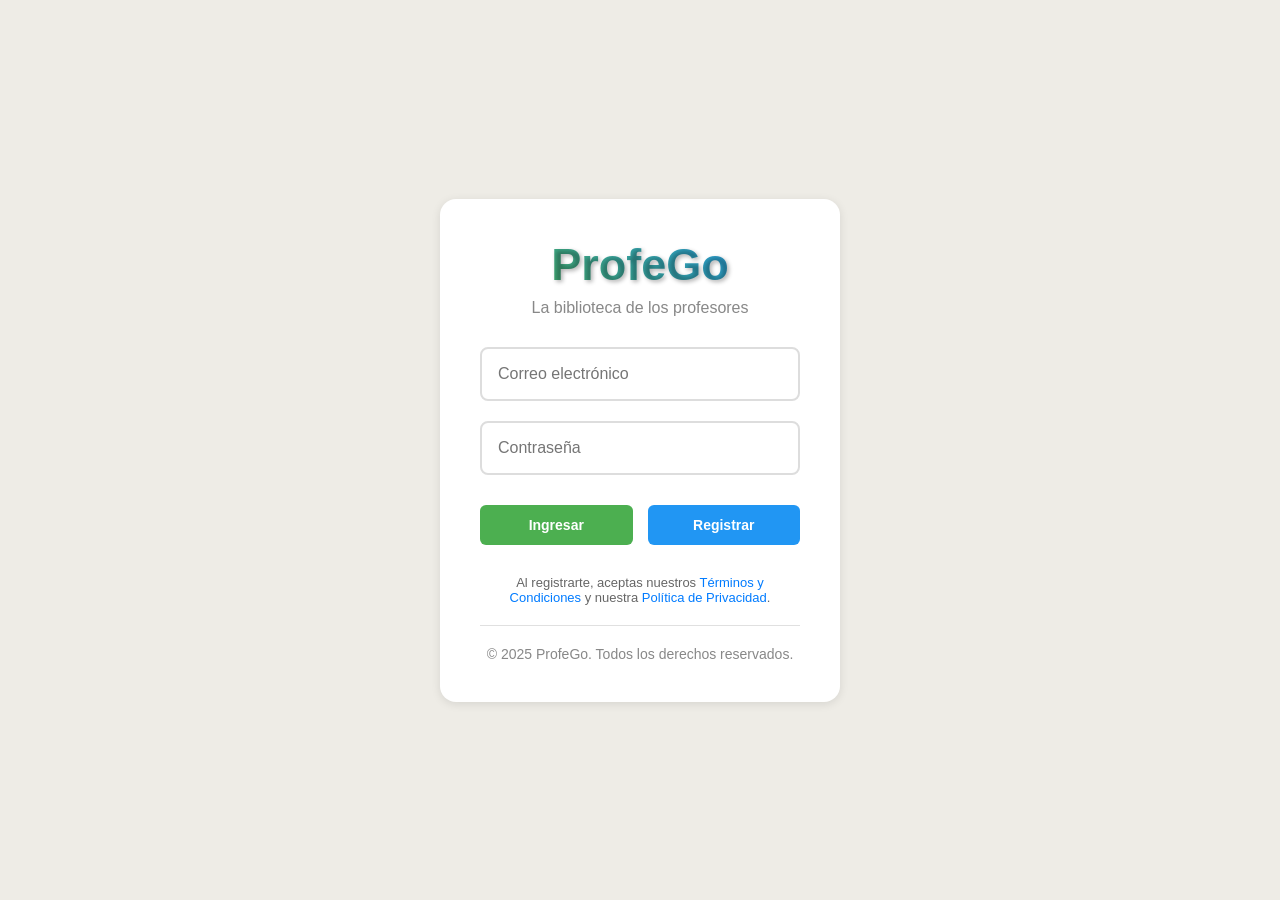
==== commit 850e4cbf: "Copia de seguridad" ====
--- a/frontend/menu.html
+++ b/frontend/menu.html
@@ -20,7 +20,7 @@
         <nav class="nav-menu">
             <button id="nav-inicio" class="nav-btn active">🏠 INICIO</button>
             <button id="nav-archivos" class="nav-btn">📁 ARCHIVOS</button>
-            <button id="nav-planes" class="nav-btn">📚 PLAN DE ESTUDIO</button>
+            <button id="nav-consulta" class="nav-btn">📚 CONSULTA</button>
             <button id="nav-acerca" class="nav-btn">ℹ️ ACERCA DE</button>
         </nav>
 
@@ -31,7 +31,7 @@
             <div id="inicio-content" class="content-section active">
                 <div class="welcome-container">
                     <h2>¡Bienvenido a ProfeGo!</h2>
-                    <p class="welcome-subtitle">Tu plataforma personal para gestionar archivos y recursos educativos</p>
+                    <p class="welcome-subtitle">Tu plataforma personal para gestionar archivos y generar planes de estudio personalizados</p>
                     
                     <div class="features-grid">
                         <div class="feature-card">
@@ -40,14 +40,14 @@
                             <p>Almacena tus documentos de forma segura</p>
                         </div>
                         <div class="feature-card">
-                            <div class="feature-icon">🔄</div>
-                            <h3>Procesa automáticamente</h3>
-                            <p>Extrae texto con OCR y conversión</p>
+                            <div class="feature-icon">🤖</div>
+                            <h3>IA Generativa</h3>
+                            <p>Genera planes personalizados con Gemini AI</p>
                         </div>
                         <div class="feature-card">
-                            <div class="feature-icon">📥</div>
-                            <h3>Vista previa</h3>
-                            <p>Visualiza tus archivos antes de descargar</p>
+                            <div class="feature-icon">📊</div>
+                            <h3>Planes estructurados</h3>
+                            <p>Módulos organizados y listos para usar</p>
                         </div>
                     </div>
                 </div>
@@ -56,9 +56,20 @@
             <!-- Sección Archivos -->
             <div id="archivos-content" class="content-section hidden">
                 <div class="files-container">
+                    <!-- NUEVO: Botón principal para generar planes -->
+                    <div class="generate-plan-section">
+                        <button id="generate-plan-btn" class="btn btn-generate-plan">
+                            ➕ AÑADIR PLAN
+                        </button>
+                        <p class="section-help-text">Sube tu plan de estudios y diagnóstico para generar módulos personalizados</p>
+                    </div>
+                    
+                    <div class="divider"></div>
+                    
                     <div class="upload-section">
-                        <label for="file-input" class="upload-btn">📤 Subir y procesar archivos</label>
+                        <label for="file-input" class="upload-btn">📤 Subir archivos adicionales</label>
                         <input type="file" id="file-input" multiple accept=".pdf,.doc,.docx,.txt,.jpg,.jpeg,.png,.xlsx,.xls" hidden>
+                        <p class="section-help-text">Sube archivos que quieras almacenar o procesar</p>
                     </div>
                     
                     <h2 class="library-title">📚 Mi Biblioteca</h2>
@@ -69,22 +80,23 @@
                 </div>
             </div>
 
-            <!-- Sección Plan de Estudio -->
-            <div id="planes-content" class="content-section hidden">
-                <div class="planes-container">
-                    <div class="planes-header">
-                        <h2 class="planes-title">📚 Planes de Estudio</h2>
-                        <button id="create-plan-btn" class="btn btn-primary">
-                            ➕ Crear Plan de Estudio
-                        </button>
-                    </div>
-
-                    <!-- Historial de Planes -->
-                    <div class="planes-history">
-                        <h3 class="section-subtitle">📖 Mis Planes de Estudio</h3>
+            <!-- Sección Consulta (antes "Plan de Estudio") -->
+            <div id="consulta-content" class="content-section hidden">
+                <div class="consulta-container">
+                    <div class="consulta-header">
+                        <h2 class="consulta-title">📚 Consulta de Planes</h2>
+                        <div class="consulta-stats" id="consulta-stats">
+                            <span>📊 0 planes generados</span>
+                        </div>
+                    </div>
+
+                    <!-- Lista de Planes Generados -->
+                    <div class="planes-generados">
                         <div id="planes-list" class="planes-list">
                             <div class="empty-state">
-                                <p>No hay actividades para mostrar.</p>
+                                <div class="empty-icon">📝</div>
+                                <h3>No hay planes generados aún</h3>
+                                <p>Ve a la sección ARCHIVOS y presiona "AÑADIR PLAN" para comenzar</p>
                             </div>
                         </div>
                     </div>
@@ -96,20 +108,25 @@
                 <div class="about-container">
                     <h2>Sobre ProfeGo</h2>
                     <p class="about-description">
-                        ProfeGo es una plataforma diseñada para educadores que necesitan 
-                        organizar y gestionar sus recursos digitales de forma eficiente.
+                        ProfeGo busca adaptar la forma tradicional de enseñanza a las necesidades digitales actuales mediante la integración de herramientas tecnológicas avanzadas como la inteligencia artificial a partir de planes de estudio personalizados, para que de esta forma ahorre tiempo y recursos a los educadores, y así mejorar la calidad educativa, permitiendo que los docentes personalicen las necesidades de cada estudiante de una manera más efectiva acorde a los alumnos.
+                        Unificando todas las funciones en una sola plataforma, ProfeGo facilita la gestión de recursos educativos, permitiendo a los profesores centrarse en lo que realmente importa: la enseñanza y el aprendizaje.
                     </p>
                     
                     <h3>Características principales:</h3>
                     <ul class="features-list">
                         <li>• Almacenamiento seguro en la nube</li>
                         <li>• Procesamiento automático con OCR</li>
-                        <li>• Extracción de texto de múltiples formatos</li>
+                        <li>• Generación de planes con Gemini AI</li>
+                        <li>• Personalización según diagnóstico del grupo</li>
                         <li>• Vista previa de archivos</li>
                         <li>• Sincronización automática</li>
                         <li>• Interfaz intuitiva y fácil de usar</li>
                         <li>• Acceso desde cualquier dispositivo</li>
                     </ul>
+                    <h3>Contacto:</h3>
+                    <p class="about-description">
+                        Si tienes alguna pregunta o sugerencia, no dudes en contactarnos en <a href="mailto:soporteprofego@gmail.com">soporteprofeGo@gmail.com</a>
+                    </p>
                 </div>
             </div>
         </main>
@@ -119,7 +136,8 @@
     <div id="loading-overlay" class="loading-overlay hidden">
         <div class="loading-content">
             <div class="spinner"></div>
-            <p id="loading-text">Subiendo y procesando archivos...</p>
+            <p id="loading-text">Cargando...</p>
+            <p id="loading-subtext" class="loading-subtext"></p>
         </div>
     </div>
 
@@ -127,7 +145,7 @@
     <div id="confirm-modal" class="modal hidden">
         <div class="modal-content">
             <h3>Confirmar eliminación</h3>
-            <p id="confirm-message">¿Estás seguro de que quieres eliminar este archivo?</p>
+            <p id="confirm-message">¿Estás seguro de que quieres eliminar este elemento?</p>
             <div class="modal-buttons">
                 <button id="confirm-yes" class="btn btn-danger">Eliminar</button>
                 <button id="confirm-no" class="btn btn-secondary">Cancelar</button>
@@ -156,49 +174,85 @@
         </div>
     </div>
 
-    <!-- Modal Crear/Editar Plan de Estudio -->
-    <div id="plan-modal" class="modal-overlay">
-        <div class="plan-modal-container">
-            <div class="plan-modal-header">
-                <h2 id="plan-modal-title">Crear Plan de Estudio</h2>
-                <button id="close-plan-modal" class="close-modal-btn">✕</button>
-            </div>
-            
-            <div class="plan-modal-content">
-                <div class="plan-form">
-                    <div class="form-group">
-                        <label for="plan-nombre">Nombre del Plan:</label>
-                        <input type="text" id="plan-nombre" placeholder="Ej: Matemáticas Básicas" required>
-                    </div>
-
-                    <div class="modules-container" id="modules-container">
-                        <!-- Los módulos se agregarán aquí dinámicamente -->
-                    </div>
-
-                    <button id="add-module-btn" class="btn btn-secondary">
-                        ➕ Agregar Módulo
-                    </button>
-                </div>
-            </div>
-
-            <div class="plan-modal-footer">
-                <button id="save-plan-btn" class="btn btn-primary">Guardar Plan</button>
-                <button id="cancel-plan-btn" class="btn btn-secondary">Cancelar</button>
-            </div>
-        </div>
-    </div>
-
-    <!-- Modal Selector de Archivos (Biblioteca) -->
-    <div id="file-selector-modal" class="modal-overlay">
-        <div class="file-selector-container">
-            <div class="file-selector-header">
-                <h3>Seleccionar archivo de la biblioteca</h3>
-                <button id="close-file-selector" class="close-modal-btn">✕</button>
-            </div>
-            <div class="file-selector-content">
-                <div id="file-selector-list" class="file-selector-list">
-                    <!-- Los archivos se cargarán aquí -->
-                </div>
+    <!-- NUEVO: Modal para Generar Plan -->
+    <div id="generate-plan-modal" class="modal-overlay">
+        <div class="generate-plan-modal-container">
+            <div class="generate-plan-modal-header">
+                <h2>➕ Generar Plan de Estudio</h2>
+                <button id="close-generate-plan-modal" class="close-modal-btn">✕</button>
+            </div>
+            
+            <div class="generate-plan-modal-content">
+                <div class="generate-plan-form">
+                    <!-- Archivo 1: Plan de Estudios -->
+                    <div class="file-upload-row">
+                        <div class="file-upload-label">
+                            <span class="required-indicator">*</span>
+                            <label>📚 Plan de Estudios</label>
+                            <p class="help-text">Sube el plan de estudios oficial (PDF, Word, etc.)</p>
+                        </div>
+                        <div class="file-upload-input">
+                            <input type="file" id="plan-file-input" accept=".pdf,.doc,.docx,.txt,.jpg,.jpeg,.png" hidden>
+                            <button type="button" class="btn btn-secondary" onclick="document.getElementById('plan-file-input').click()">
+                                📁 Seleccionar archivo
+                            </button>
+                            <div id="plan-file-selected" class="file-selected-info">
+                                <span class="no-file-text">Ningún archivo seleccionado</span>
+                            </div>
+                        </div>
+                    </div>
+
+                    <!-- Archivo 2: Diagnóstico -->
+                    <div class="file-upload-row">
+                        <div class="file-upload-label">
+                            <label>🔍 Diagnóstico del Grupo</label>
+                            <p class="help-text">Opcional: Sube el diagnóstico para personalizar el plan</p>
+                        </div>
+                        <div class="file-upload-input">
+                            <input type="file" id="diagnostico-file-input" accept=".pdf,.doc,.docx,.txt,.jpg,.jpeg,.png" hidden>
+                            <button type="button" class="btn btn-secondary" onclick="document.getElementById('diagnostico-file-input').click()">
+                                📁 Seleccionar archivo
+                            </button>
+                            <div id="diagnostico-file-selected" class="file-selected-info">
+                                <span class="no-file-text">Ningún archivo seleccionado (opcional)</span>
+                            </div>
+                        </div>
+                    </div>
+
+                    <div class="info-box">
+                        <strong>ℹ️ Información:</strong>
+                        <ul>
+                            <li>El plan de estudios es <strong>obligatorio</strong></li>
+                            <li>El diagnóstico es <strong>opcional</strong> pero recomendado para personalizar</li>
+                            <li>Tamaño máximo por archivo: <strong>80MB</strong></li>
+                            <li>Formatos soportados: PDF, Word, imágenes, texto</li>
+                            <li>El procesamiento puede tardar <strong>1-3 minutos</strong></li>
+                        </ul>
+                    </div>
+                </div>
+            </div>
+
+            <div class="generate-plan-modal-footer">
+                <button id="process-plan-btn" class="btn btn-primary btn-large" disabled>
+                    🤖 Procesar y Generar Plan
+                </button>
+                <button id="cancel-generate-plan-btn" class="btn btn-secondary">
+                    Cancelar
+                </button>
+            </div>
+        </div>
+    </div>
+
+    <!-- NUEVO: Modal de Detalle de Plan -->
+    <div id="plan-detail-modal" class="modal-overlay">
+        <div class="plan-detail-modal-container">
+            <div class="plan-detail-modal-header">
+                <h2 id="plan-detail-title">Plan de Estudio</h2>
+                <button id="close-plan-detail-modal" class="close-modal-btn">✕</button>
+            </div>
+            
+            <div class="plan-detail-modal-content" id="plan-detail-content">
+                <!-- El contenido del plan se cargará aquí dinámicamente -->
             </div>
         </div>
     </div>
--- a/frontend/styles.css
+++ b/frontend/styles.css
@@ -64,14 +64,19 @@
 }
 
 .btn-danger {
-    background-color: var(--danger-color);
+    background-color: #f88363;
     color: var(--text-light);
 }
 
 .btn-logout {
-    background-color: var(--danger-color);
+    background-color: #f88363;
     color: var(--text-light);
     padding: 8px 16px;
+    font-size: 12px;
+}
+
+.btn-sm {
+    padding: 6px 12px;
     font-size: 12px;
 }
 
@@ -233,6 +238,10 @@
     min-height: calc(100vh - 140px);
 }
 
+.content-section {
+    display: none;
+}
+
 .content-section.active {
     display: block;
 }
@@ -246,7 +255,7 @@
 .welcome-container h2 {
     font-size: 35px;
     font-weight: bold;
-    color: #bf9264;
+    color: #98521f;
     margin-bottom: 20px;
     text-shadow: 2px 2px 4px rgba(0,0,0,0.3);
 }
@@ -329,7 +338,7 @@
     text-align: center;
     font-size: 28px;
     font-weight: bold;
-    color: #bf9264;
+    color: #98521f;
     margin-bottom: 30px;
     text-shadow: 2px 2px 4px rgba(0,0,0,0.3);
 }
@@ -410,7 +419,7 @@
 }
 
 .delete-btn {
-    background-color: var(--danger-color);
+    background-color: #f88363;
     color: var(--text-light);
     border: none;
     padding: 8px 12px;
@@ -421,7 +430,7 @@
 }
 
 .delete-btn:hover {
-    background-color: #d32f2f;
+    background-color: #f88363;
     transform: scale(1.05);
 }
 
@@ -479,14 +488,14 @@
 .about-container h2 {
     font-size: 35px;
     font-weight: bold;
-    color: #bf9264;
+    color: #98521f;
     margin-bottom: 30px;
     text-shadow: 2px 2px 4px rgba(0,0,0,0.3);
 }
 
 .about-description {
     font-size: 16px;
-    color: wheat;
+    color: #bf9264;
     line-height: 1.6;
     margin-bottom: 30px;
     text-shadow: 1px 1px 2px rgba(0,0,0,0.3);
@@ -495,7 +504,7 @@
 .about-container h3 {
     font-size: 18px;
     font-weight: bold;
-    color: wheat;
+    color: #bf9264;
     margin-bottom: 15px;
     text-shadow: 1px 1px 2px rgba(0,0,0,0.3);
 }
@@ -504,7 +513,7 @@
     list-style: none;
     text-align: left;
     display: inline-block;
-    color: wheat;
+    color: #bf9264;
     font-size: 14px;
     line-height: 1.8;
     text-shadow: 1px 1px 2px rgba(0,0,0,0.3);
@@ -553,6 +562,13 @@
     font-weight: 500;
 }
 
+.loading-subtext {
+    font-size: 13px;
+    color: var(--text-muted);
+    margin-top: 10px;
+    font-style: italic;
+}
+
 /* ===== MODAL ===== */
 .modal {
     position: fixed;
@@ -600,6 +616,230 @@
     max-width: 120px;
 }
 
+/* Modal overlay base */
+.modal-overlay {
+    display: none;
+    position: fixed;
+    top: 0;
+    left: 0;
+    width: 100%;
+    height: 100%;
+    background-color: rgba(0, 0, 0, 0.6);
+    z-index: 9998;
+    animation: fadeIn 0.3s ease;
+}
+
+.modal-overlay.active {
+    display: flex;
+    align-items: center;
+    justify-content: center;
+}
+
+@keyframes fadeIn {
+    from {
+        opacity: 0;
+    }
+    to {
+        opacity: 1;
+    }
+}
+
+.close-modal-btn {
+    background: rgba(255, 255, 255, 0.2);
+    border: none;
+    color: white;
+    font-size: 24px;
+    width: 35px;
+    height: 35px;
+    border-radius: 50%;
+    cursor: pointer;
+    transition: var(--transition);
+    display: flex;
+    align-items: center;
+    justify-content: center;
+}
+
+.close-modal-btn:hover {
+    background: rgba(255, 255, 255, 0.3);
+    transform: rotate(90deg);
+}
+
+/* ===== MODAL VISTA PREVIA DE ARCHIVOS ===== */
+#preview-modal {
+    display: none;
+    z-index: 10002;
+}
+
+#preview-modal.active {
+    display: flex;
+}
+
+.preview-modal-container {
+    width: 95%;
+    max-width: 1200px;
+    height: 90vh;
+    max-height: 900px;
+    background: white;
+    border-radius: 12px;
+    box-shadow: 0 10px 50px rgba(0, 0, 0, 0.5);
+    display: flex;
+    flex-direction: column;
+    overflow: hidden;
+    animation: slideUp 0.3s ease;
+}
+
+@keyframes slideUp {
+    from {
+        opacity: 0;
+        transform: translateY(50px);
+    }
+    to {
+        opacity: 1;
+        transform: translateY(0);
+    }
+}
+
+.preview-modal-header {
+    padding: 20px 30px;
+    background: linear-gradient(135deg, #4CAF50 0%, #6f826a 100%);
+    color: white;
+    display: flex;
+    justify-content: space-between;
+    align-items: center;
+    flex-shrink: 0;
+    box-shadow: 0 2px 10px rgba(0, 0, 0, 0.1);
+}
+
+#preview-filename {
+    margin: 0;
+    font-size: 20px;
+    font-weight: 600;
+    flex: 1;
+    overflow: hidden;
+    text-overflow: ellipsis;
+    white-space: nowrap;
+    padding-right: 20px;
+}
+
+.preview-actions {
+    display: flex;
+    gap: 10px;
+    align-items: center;
+}
+
+#download-preview-btn {
+    background: rgba(255, 255, 255, 0.2);
+    color: white;
+    border: 2px solid rgba(255, 255, 255, 0.3);
+    padding: 8px 16px;
+    font-size: 14px;
+    display: flex;
+    align-items: center;
+    gap: 8px;
+    transition: var(--transition);
+}
+
+#download-preview-btn:hover {
+    background: rgba(255, 255, 255, 0.3);
+    border-color: rgba(255, 255, 255, 0.5);
+    transform: translateY(-2px);
+}
+
+#close-preview-modal {
+    background: rgba(255, 255, 255, 0.2);
+    width: 40px;
+    height: 40px;
+}
+
+.preview-modal-content {
+    flex: 1;
+    overflow: hidden;
+    background: #f5f5f5;
+    display: flex;
+    align-items: center;
+    justify-content: center;
+    padding: 20px;
+}
+
+.preview-container {
+    width: 100%;
+    height: 100%;
+    background: white;
+    border-radius: 8px;
+    box-shadow: 0 2px 10px rgba(0, 0, 0, 0.1);
+    overflow: auto;
+    display: flex;
+    align-items: center;
+    justify-content: center;
+}
+
+.preview-container pre {
+    padding: 20px;
+    margin: 0;
+    white-space: pre-wrap;
+    word-wrap: break-word;
+    font-family: 'Courier New', Courier, monospace;
+    font-size: 14px;
+    line-height: 1.6;
+    color: var(--text-dark);
+    max-width: 100%;
+}
+
+.preview-container img {
+    max-width: 100%;
+    max-height: 100%;
+    object-fit: contain;
+    border-radius: 4px;
+}
+
+.preview-container iframe {
+    width: 100%;
+    height: 100%;
+    border: none;
+    border-radius: 4px;
+}
+
+.loading-preview {
+    display: flex;
+    flex-direction: column;
+    align-items: center;
+    justify-content: center;
+    gap: 20px;
+    color: var(--text-muted);
+}
+
+.loading-preview .spinner {
+    width: 60px;
+    height: 60px;
+}
+
+.preview-error {
+    display: flex;
+    flex-direction: column;
+    align-items: center;
+    justify-content: center;
+    gap: 15px;
+    padding: 40px;
+    text-align: center;
+    color: var(--text-muted);
+}
+
+.preview-error-icon {
+    font-size: 60px;
+    opacity: 0.5;
+}
+
+.preview-error h3 {
+    font-size: 18px;
+    color: var(--text-dark);
+    margin: 0;
+}
+
+.preview-error p {
+    font-size: 14px;
+    margin: 0;
+}
+
 /* ===== RESPONSIVE ===== */
 @media (max-width: 768px) {
     .nav-menu {
@@ -651,6 +891,41 @@
     .about-container h2 {
         font-size: 28px;
     }
+    
+    .preview-modal-container {
+        width: 100%;
+        height: 100vh;
+        max-height: 100vh;
+        border-radius: 0;
+    }
+    
+    .preview-modal-header {
+        padding: 15px 20px;
+    }
+    
+    #preview-filename {
+        font-size: 16px;
+    }
+    
+    .preview-actions {
+        flex-direction: column;
+        gap: 8px;
+    }
+    
+    #download-preview-btn {
+        padding: 6px 12px;
+        font-size: 12px;
+    }
+    
+    #close-preview-modal {
+        width: 35px;
+        height: 35px;
+        font-size: 20px;
+    }
+    
+    .preview-modal-content {
+        padding: 10px;
+    }
 }
 
 @media (max-width: 480px) {
@@ -668,9 +943,1245 @@
         flex-direction: column;
         gap: 5px;
     }
-}
-
-/* ===== MODALES DE TÉRMINOS Y PRIVACIDAD ===== */
+    
+    .preview-modal-header {
+        flex-direction: column;
+        align-items: flex-start;
+        gap: 10px;
+    }
+    
+    #preview-filename {
+        font-size: 14px;
+        padding-right: 0;
+    }
+    
+    .preview-actions {
+        flex-direction: row;
+        width: 100%;
+        justify-content: space-between;
+    }
+}
+
+/* ===== NUEVOS ESTILOS PARA GENERACIÓN DE PLANES ===== */
+
+/* Sección de generación de planes en ARCHIVOS */
+.generate-plan-section {
+    text-align: center;
+    padding: 30px;
+    background: linear-gradient(135deg, #667eea 0%, #764ba2 100%);
+    border-radius: 12px;
+    margin-bottom: 30px;
+    box-shadow: 0 4px 15px rgba(102, 126, 234, 0.3);
+}
+
+.btn-generate-plan {
+    background: white;
+    color: #667eea;
+    font-size: 18px;
+    font-weight: bold;
+    padding: 15px 40px;
+    border: none;
+    border-radius: 8px;
+    cursor: pointer;
+    transition: all 0.3s ease;
+    box-shadow: 0 4px 10px rgba(0, 0, 0, 0.2);
+}
+
+.btn-generate-plan:hover {
+    transform: translateY(-3px);
+    box-shadow: 0 6px 20px rgba(0, 0, 0, 0.3);
+}
+
+.section-help-text {
+    font-size: 14px;
+    color: var(--text-muted);
+    margin-top: 10px;
+    font-style: italic;
+}
+
+.generate-plan-section .section-help-text {
+    color: rgba(255, 255, 255, 0.9);
+    margin-top: 15px;
+    font-size: 15px;
+}
+
+.divider {
+    height: 1px;
+    background: linear-gradient(to right, transparent, var(--border-color), transparent);
+    margin: 30px 0;
+}
+
+/* Modal de generación de planes */
+.generate-plan-modal-container {
+    display: none;
+    position: fixed;
+    top: 50%;
+    left: 50%;
+    transform: translate(-50%, -50%);
+    width: 90%;
+    max-width: 700px;
+    max-height: 90vh;
+    background: white;
+    border-radius: 12px;
+    box-shadow: 0 10px 40px rgba(0, 0, 0, 0.3);
+    z-index: 10000;
+    overflow: hidden;
+    flex-direction: column;
+}
+
+.modal-overlay.active .generate-plan-modal-container {
+    display: flex;
+}
+
+.generate-plan-modal-header {
+    padding: 20px 30px;
+    background: linear-gradient(135deg, #667eea 0%, #764ba2 100%);
+    color: white;
+    display: flex;
+    justify-content: space-between;
+    align-items: center;
+    flex-shrink: 0;
+}
+
+.generate-plan-modal-header h2 {
+    margin: 0;
+    font-size: 22px;
+    font-weight: bold;
+}
+
+.generate-plan-modal-content {
+    padding: 30px;
+    overflow-y: auto;
+    flex: 1;
+}
+
+.generate-plan-form {
+    display: flex;
+    flex-direction: column;
+    gap: 25px;
+}
+
+.file-upload-row {
+    display: flex;
+    flex-direction: column;
+    gap: 15px;
+    padding: 20px;
+    border: 2px solid var(--border-color);
+    border-radius: 8px;
+    background: #f8f9fa;
+}
+
+.file-upload-label {
+    display: flex;
+    flex-direction: column;
+    gap: 5px;
+}
+
+.file-upload-label label {
+    font-size: 16px;
+    font-weight: 600;
+    color: var(--text-dark);
+}
+
+.required-indicator {
+    color: #f44336;
+    font-weight: bold;
+    margin-right: 5px;
+}
+
+.help-text {
+    font-size: 13px;
+    color: var(--text-muted);
+    font-style: italic;
+}
+
+.file-upload-input {
+    display: flex;
+    flex-direction: column;
+    gap: 10px;
+}
+
+.file-selected-info {
+    padding: 12px;
+    background: white;
+    border: 2px dashed var(--border-color);
+    border-radius: 6px;
+    display: flex;
+    align-items: center;
+    gap: 10px;
+    min-height: 48px;
+}
+
+.file-selected-info .no-file-text {
+    color: var(--text-muted);
+    font-style: italic;
+    font-size: 14px;
+}
+
+.file-selected-info .file-icon {
+    font-size: 24px;
+}
+
+.file-selected-info .file-name-text {
+    flex: 1;
+    font-weight: 500;
+    color: var(--text-dark);
+    font-size: 14px;
+}
+
+.file-selected-info .file-size-text {
+    color: var(--text-muted);
+    font-size: 12px;
+}
+
+.info-box {
+    padding: 15px 20px;
+    background: #e3f2fd;
+    border-left: 4px solid #2196F3;
+    border-radius: 6px;
+    font-size: 14px;
+    line-height: 1.6;
+}
+
+.info-box strong {
+    color: #1976D2;
+}
+
+.info-box ul {
+    margin: 10px 0 0 20px;
+    padding: 0;
+}
+
+.info-box li {
+    margin: 5px 0;
+}
+
+.generate-plan-modal-footer {
+    padding: 20px 30px;
+    border-top: 1px solid var(--border-color);
+    background: #f8f9fa;
+    display: flex;
+    gap: 15px;
+    justify-content: flex-end;
+    flex-shrink: 0;
+}
+
+.btn-large {
+    padding: 14px 30px;
+    font-size: 16px;
+}
+
+/* Sección Consulta */
+.consulta-container {
+    max-width: 100%;
+}
+
+.consulta-header {
+    display: flex;
+    justify-content: space-between;
+    align-items: center;
+    margin-bottom: 30px;
+    padding: 20px;
+    background: white;
+    border-radius: 12px;
+    box-shadow: var(--shadow);
+}
+
+.consulta-title {
+    font-size: 28px;
+    font-weight: bold;
+    color: var(--primary-color);
+    margin: 0;
+}
+
+.consulta-stats {
+    display: flex;
+    gap: 20px;
+    font-size: 14px;
+    color: var(--text-muted);
+}
+
+.planes-generados {
+    background: white;
+    padding: 30px;
+    border-radius: 12px;
+    box-shadow: var(--shadow);
+}
+
+.planes-list {
+    display: flex;
+    flex-direction: column;
+    gap: 20px;
+}
+
+/* Tarjeta de plan en consulta */
+.plan-card-consulta {
+    background: white;
+    border: 2px solid var(--border-color);
+    border-radius: 12px;
+    padding: 20px;
+    transition: all 0.3s ease;
+    display: flex;
+    justify-content: space-between;
+    align-items: center;
+    gap: 20px;
+}
+
+.plan-card-consulta:hover {
+    border-color: #667eea;
+    box-shadow: 0 4px 15px rgba(102, 126, 234, 0.2);
+    transform: translateY(-2px);
+}
+
+.plan-card-header-consulta {
+    display: flex;
+    gap: 15px;
+    align-items: center;
+    flex: 1;
+}
+
+.plan-card-icon {
+    font-size: 36px;
+    flex-shrink: 0;
+}
+
+.plan-card-info {
+    flex: 1;
+    display: flex;
+    flex-direction: column;
+    gap: 8px;
+}
+
+.plan-card-title {
+    font-size: 18px;
+    font-weight: bold;
+    color: var(--text-dark);
+    margin: 0;
+}
+
+.plan-card-meta {
+    display: flex;
+    gap: 15px;
+    flex-wrap: wrap;
+    font-size: 13px;
+    color: var(--text-muted);
+}
+
+.meta-item {
+    display: flex;
+    align-items: center;
+    gap: 5px;
+}
+
+.plan-card-badge {
+    display: inline-block;
+    padding: 4px 12px;
+    background: linear-gradient(135deg, #667eea 0%, #764ba2 100%);
+    color: white;
+    border-radius: 12px;
+    font-size: 12px;
+    font-weight: 600;
+    margin-right: 8px;
+}
+
+.plan-card-badge.secondary {
+    background: linear-gradient(135deg, #4CAF50 0%, #45a049 100%);
+}
+
+.plan-card-actions {
+    display: flex;
+    gap: 10px;
+    flex-shrink: 0;
+}
+
+.btn-action {
+    padding: 8px 16px;
+    border: none;
+    border-radius: 6px;
+    font-size: 14px;
+    font-weight: 600;
+    cursor: pointer;
+    transition: all 0.3s ease;
+    display: flex;
+    align-items: center;
+    gap: 5px;
+}
+
+.btn-action:hover {
+    transform: translateY(-2px);
+    box-shadow: 0 4px 10px rgba(0, 0, 0, 0.2);
+}
+
+.btn-view {
+    background: #2196F3;
+    color: white;
+}
+
+.btn-view:hover {
+    background: #1976D2;
+}
+
+.btn-download {
+    background: #4CAF50;
+    color: white;
+}
+
+.btn-download:hover {
+    background: #45a049;
+}
+
+.btn-delete {
+    background: #f44336;
+    color: white;
+}
+
+.btn-delete:hover {
+    background: #d32f2f;
+}
+
+/* Modal de detalle de plan */
+.plan-detail-modal-container {
+    display: none;
+    position: fixed;
+    top: 50%;
+    left: 50%;
+    transform: translate(-50%, -50%);
+    width: 90%;
+    max-width: 1000px;
+    max-height: 90vh;
+    background: white;
+    border-radius: 12px;
+    box-shadow: 0 10px 40px rgba(0, 0, 0, 0.3);
+    z-index: 10001;
+    overflow: hidden;
+    flex-direction: column;
+}
+
+.modal-overlay.active .plan-detail-modal-container {
+    display: flex;
+}
+
+.plan-detail-modal-header {
+    padding: 20px 30px;
+    background: linear-gradient(135deg, #667eea 0%, #764ba2 100%);
+    color: white;
+    display: flex;
+    justify-content: space-between;
+    align-items: center;
+    flex-shrink: 0;
+}
+
+.plan-detail-modal-header h2 {
+    margin: 0;
+    font-size: 24px;
+    font-weight: bold;
+}
+
+.plan-detail-modal-content {
+    padding: 30px;
+    overflow-y: auto;
+    flex: 1;
+}
+
+.plan-detail-header {
+    margin-bottom: 30px;
+    padding-bottom: 20px;
+    border-bottom: 2px solid var(--border-color);
+}
+
+.plan-detail-meta {
+    display: flex;
+    gap: 10px;
+    flex-wrap: wrap;
+    margin-bottom: 15px;
+}
+
+.detail-badge {
+    padding: 6px 16px;
+    background: linear-gradient(135deg, #667eea 0%, #764ba2 100%);
+    color: white;
+    border-radius: 16px;
+    font-size: 13px;
+    font-weight: 600;
+}
+
+.detail-badge.secondary {
+    background: linear-gradient(135deg, #4CAF50 0%, #45a049 100%);
+}
+
+.plan-detail-info {
+    display: flex;
+    flex-direction: column;
+    gap: 8px;
+    font-size: 14px;
+    color: var(--text-dark);
+}
+
+.plan-detail-info p {
+    margin: 0;
+}
+
+/* Módulos */
+.plan-modules-container {
+    display: flex;
+    flex-direction: column;
+    gap: 20px;
+}
+
+.module-card {
+    background: white;
+    border: 2px solid var(--border-color);
+    border-radius: 12px;
+    overflow: hidden;
+    transition: all 0.3s ease;
+}
+
+.module-card:hover {
+    border-color: #667eea;
+    box-shadow: 0 4px 15px rgba(102, 126, 234, 0.1);
+}
+
+.module-header {
+    padding: 20px;
+    background: linear-gradient(135deg, #f8f9fa 0%, #e9ecef 100%);
+    cursor: pointer;
+    display: flex;
+    align-items: center;
+    gap: 15px;
+    transition: all 0.3s ease;
+}
+
+.module-header:hover {
+    background: linear-gradient(135deg, #e9ecef 0%, #dee2e6 100%);
+}
+
+.module-number {
+    background: linear-gradient(135deg, #667eea 0%, #764ba2 100%);
+    color: white;
+    padding: 8px 16px;
+    border-radius: 8px;
+    font-weight: bold;
+    font-size: 14px;
+    white-space: nowrap;
+}
+
+.module-title {
+    flex: 1;
+    margin: 0;
+    font-size: 18px;
+    font-weight: bold;
+    color: var(--text-dark);
+}
+
+.module-arrow {
+    font-size: 20px;
+    color: #667eea;
+    transition: transform 0.3s ease;
+}
+
+.module-body {
+    max-height: 0;
+    overflow: hidden;
+    transition: max-height 0.4s ease;
+    background: white;
+}
+
+.module-body.expanded {
+    max-height: 3000px;
+    border-top: 1px solid var(--border-color);
+}
+
+.module-section {
+    padding: 20px;
+    border-bottom: 1px solid #f0f0f0;
+}
+
+.module-section:last-child {
+    border-bottom: none;
+}
+
+.module-section h4 {
+    margin: 0 0 10px 0;
+    font-size: 15px;
+    font-weight: 600;
+    color: #667eea;
+    display: flex;
+    align-items: center;
+    gap: 8px;
+}
+
+.module-section p {
+    margin: 0;
+    color: var(--text-dark);
+    line-height: 1.6;
+    font-size: 14px;
+    white-space: pre-wrap;
+}
+
+/* Paginación mejorada */
+.pagination {
+    display: flex;
+    justify-content: center;
+    align-items: center;
+    gap: 20px;
+    margin-top: 30px;
+    padding: 20px;
+    background: white;
+    border-radius: 12px;
+    box-shadow: var(--shadow);
+}
+
+.pagination-btn {
+    padding: 10px 20px;
+    background: var(--primary-color);
+    color: white;
+    border: none;
+    border-radius: 6px;
+    font-size: 14px;
+    font-weight: 600;
+    cursor: pointer;
+    transition: var(--transition);
+}
+
+.pagination-btn:hover:not(:disabled) {
+    background: #45a049;
+    transform: translateY(-2px);
+}
+
+.pagination-btn:disabled {
+    background: #cccccc;
+    cursor: not-allowed;
+    opacity: 0.6;
+}
+
+.pagination-info {
+    font-size: 14px;
+    color: var(--text-muted);
+    font-weight: 500;
+}
+
+/* Empty state mejorado */
+.empty-icon {
+    font-size: 64px;
+    margin-bottom: 20px;
+    opacity: 0.5;
+}
+
+/* ===== RESPONSIVE PARA PLANES ===== */
+@media (max-width: 768px) {
+    .generate-plan-section {
+        padding: 20px;
+    }
+    
+    .btn-generate-plan {
+        font-size: 16px;
+        padding: 12px 30px;
+    }
+    
+    .generate-plan-modal-container,
+    .plan-detail-modal-container {
+        width: 100%;
+        height: 100vh;
+        max-height: 100vh;
+        border-radius: 0;
+    }
+    
+    .generate-plan-modal-header,
+    .plan-detail-modal-header {
+        padding: 15px 20px;
+    }
+    
+    .generate-plan-modal-header h2,
+    .plan-detail-modal-header h2 {
+        font-size: 18px;
+    }
+    
+    .generate-plan-modal-content,
+    .plan-detail-modal-content {
+        padding: 20px;
+    }
+    
+    .file-upload-row {
+        padding: 15px;
+    }
+    
+    .generate-plan-modal-footer {
+        flex-direction: column;
+    }
+    
+    .btn-large {
+        width: 100%;
+    }
+    
+    .plan-card-consulta {
+        flex-direction: column;
+        align-items: stretch;
+    }
+    
+    .plan-card-header-consulta {
+        flex-direction: column;
+        align-items: flex-start;
+    }
+    
+    .plan-card-actions {
+        justify-content: space-between;
+    }
+    
+    .btn-action {
+        flex: 1;
+        justify-content: center;
+    }
+    
+    .consulta-header {
+        flex-direction: column;
+        align-items: flex-start;
+        gap: 15px;
+    }
+    
+    .consulta-stats {
+        flex-direction: column;
+        gap: 8px;
+        width: 100%;
+    }
+    
+    .module-header {
+        flex-direction: column;
+        align-items: flex-start;
+        gap: 10px;
+    }
+    
+    .module-title {
+        font-size: 16px;
+    }
+    
+    .plan-card-meta {
+        flex-direction: column;
+        gap: 8px;
+    }
+}
+
+@media (max-width: 480px) {
+    .plan-card-icon {
+        font-size: 28px;
+    }
+    
+    .plan-card-title {
+        font-size: 16px;
+    }
+    
+    .plan-card-meta {
+        font-size: 12px;
+    }
+    
+    .btn-action {
+        font-size: 12px;
+        padding: 6px 12px;
+    }
+    
+    .empty-icon {
+        font-size: 48px;
+    }
+    
+    .empty-state h3 {
+        font-size: 18px;
+    }
+    
+    .empty-state p {
+        font-size: 14px;
+    }
+}
+
+/* ===== ESTILOS ADICIONALES PARA LA NUEVA ESTRUCTURA DE PLANES ===== */
+
+.plan-ejes-section {
+    margin-top: 20px;
+    padding-top: 20px;
+    border-top: 2px solid var(--border-color);
+}
+
+.plan-ejes-section h4 {
+    margin: 0 0 15px 0;
+    font-size: 16px;
+    font-weight: 600;
+    color: #667eea;
+}
+
+.ejes-list {
+    display: flex;
+    flex-wrap: wrap;
+    gap: 10px;
+}
+
+.eje-badge {
+    padding: 8px 16px;
+    background: linear-gradient(135deg, #667eea 0%, #764ba2 100%);
+    color: white;
+    border-radius: 20px;
+    font-size: 13px;
+    font-weight: 500;
+}
+
+.ejes-list-small {
+    display: flex;
+    flex-wrap: wrap;
+    gap: 8px;
+    margin-top: 10px;
+}
+
+.eje-badge-small {
+    padding: 4px 12px;
+    background: #e3f2fd;
+    color: #1976D2;
+    border-radius: 12px;
+    font-size: 12px;
+    font-weight: 500;
+}
+
+.actividad-section {
+    background: #f8f9fa;
+    border-left: 4px solid #667eea;
+}
+
+.actividad-card {
+    background: white;
+    padding: 15px;
+    border-radius: 8px;
+    margin: 10px 0;
+    border: 1px solid var(--border-color);
+}
+
+.actividad-card h5 {
+    margin: 0 0 10px 0;
+    font-size: 15px;
+    font-weight: 600;
+    color: #667eea;
+}
+
+.actividad-card p {
+    margin: 8px 0;
+}
+
+.tipo-badge {
+    padding: 4px 10px;
+    background: #e3f2fd;
+    color: #1976D2;
+    border-radius: 8px;
+    font-size: 12px;
+    font-weight: 500;
+}
+
+.preguntas-list {
+    list-style: none;
+    padding-left: 0;
+    margin: 10px 0;
+}
+
+.preguntas-list li {
+    padding: 8px 0 8px 25px;
+    position: relative;
+    line-height: 1.5;
+}
+
+.preguntas-list li:before {
+    content: "💬";
+    position: absolute;
+    left: 0;
+}
+
+.recursos-section {
+    margin-top: 40px;
+    padding: 30px;
+    background: #f8f9fa;
+    border-radius: 12px;
+}
+
+.recursos-section h3 {
+    margin: 0 0 25px 0;
+    font-size: 22px;
+    font-weight: bold;
+    color: #667eea;
+}
+
+.recurso-subsection {
+    margin: 25px 0;
+}
+
+.recurso-subsection h4 {
+    margin: 0 0 15px 0;
+    font-size: 18px;
+    font-weight: 600;
+    color: var(--text-dark);
+}
+
+.materiales-list {
+    list-style: none;
+    padding-left: 0;
+    display: grid;
+    grid-template-columns: repeat(auto-fill, minmax(250px, 1fr));
+    gap: 10px;
+}
+
+.materiales-list li {
+    padding: 10px 15px;
+    background: white;
+    border-radius: 6px;
+    border-left: 3px solid #4CAF50;
+}
+
+.recurso-card {
+    background: white;
+    padding: 15px;
+    border-radius: 8px;
+    margin: 10px 0;
+    border: 1px solid var(--border-color);
+}
+
+.recurso-card p {
+    margin: 5px 0;
+}
+
+.recurso-badges {
+    display: flex;
+    gap: 8px;
+    margin: 10px 0;
+}
+
+.recurso-badge {
+    padding: 4px 12px;
+    border-radius: 12px;
+    font-size: 12px;
+    font-weight: 600;
+}
+
+.recurso-badge.real {
+    background: #c8e6c9;
+    color: #2e7d32;
+}
+
+.recurso-badge.creativo {
+    background: #fff9c4;
+    color: #f57f17;
+}
+
+.recurso-badge.gratuito {
+    background: #b3e5fc;
+    color: #01579b;
+}
+
+.recurso-badge.compra {
+    background: #ffccbc;
+    color: #bf360c;
+}
+
+.disponibilidad {
+    font-size: 13px;
+    color: var(--text-muted);
+    font-style: italic;
+}
+
+.descripcion, .uso {
+    font-size: 13px;
+    color: var(--text-dark);
+    line-height: 1.5;
+}
+
+.recomendaciones-section {
+    margin-top: 30px;
+    padding: 25px;
+    background: #fff3e0;
+    border-radius: 12px;
+    border-left: 4px solid #ff9800;
+}
+
+.recomendaciones-section h3 {
+    margin: 0 0 15px 0;
+    font-size: 20px;
+    font-weight: bold;
+    color: #e65100;
+}
+
+.recomendaciones-section p {
+    margin: 0;
+    line-height: 1.6;
+    color: var(--text-dark);
+}
+
+.vinculacion-section {
+    margin-top: 30px;
+    padding: 25px;
+    background: #e8f5e9;
+    border-radius: 12px;
+}
+
+.vinculacion-section h3 {
+    margin: 0 0 20px 0;
+    font-size: 20px;
+    font-weight: bold;
+    color: #2e7d32;
+}
+
+.vinculacion-grid {
+    display: grid;
+    grid-template-columns: repeat(auto-fit, minmax(250px, 1fr));
+    gap: 20px;
+}
+
+.vinculacion-item {
+    background: white;
+    padding: 15px;
+    border-radius: 8px;
+    border-left: 3px solid #4CAF50;
+}
+
+.vinculacion-item h4 {
+    margin: 0 0 10px 0;
+    font-size: 15px;
+    font-weight: 600;
+    color: #2e7d32;
+}
+
+.vinculacion-item p {
+    margin: 0;
+    color: var(--text-dark);
+}
+
+.vinculacion-item ul {
+    margin: 10px 0 0 0;
+    padding-left: 20px;
+}
+
+.vinculacion-item li {
+    margin: 5px 0;
+    color: var(--text-dark);
+}
+
+@media (max-width: 768px) {
+    .ejes-list {
+        flex-direction: column;
+    }
+    
+    .materiales-list {
+        grid-template-columns: 1fr;
+    }
+    
+    .recursos-section {
+        padding: 20px;
+    }
+    
+    .vinculacion-grid {
+        grid-template-columns: 1fr;
+    }
+}
+
+/* Estilos adicionales para la nueva estructura de planes */
+
+.plan-ejes-section {
+    margin-top: 20px;
+    padding-top: 20px;
+    border-top: 2px solid var(--border-color);
+}
+
+.plan-ejes-section h4 {
+    margin: 0 0 15px 0;
+    font-size: 16px;
+    font-weight: 600;
+    color: #667eea;
+}
+
+.ejes-list {
+    display: flex;
+    flex-wrap: wrap;
+    gap: 10px;
+}
+
+.eje-badge {
+    padding: 8px 16px;
+    background: linear-gradient(135deg, #667eea 0%, #764ba2 100%);
+    color: white;
+    border-radius: 20px;
+    font-size: 13px;
+    font-weight: 500;
+}
+
+.ejes-list-small {
+    display: flex;
+    flex-wrap: wrap;
+    gap: 8px;
+    margin-top: 10px;
+}
+
+.eje-badge-small {
+    padding: 4px 12px;
+    background: #e3f2fd;
+    color: #1976D2;
+    border-radius: 12px;
+    font-size: 12px;
+    font-weight: 500;
+}
+
+.actividad-section {
+    background: #f8f9fa;
+    border-left: 4px solid #667eea;
+}
+
+.actividad-card {
+    background: white;
+    padding: 15px;
+    border-radius: 8px;
+    margin: 10px 0;
+    border: 1px solid var(--border-color);
+}
+
+.actividad-card h5 {
+    margin: 0 0 10px 0;
+    font-size: 15px;
+    font-weight: 600;
+    color: #667eea;
+}
+
+.actividad-card p {
+    margin: 8px 0;
+}
+
+.tipo-badge {
+    padding: 4px 10px;
+    background: #e3f2fd;
+    color: #1976D2;
+    border-radius: 8px;
+    font-size: 12px;
+    font-weight: 500;
+}
+
+.preguntas-list {
+    list-style: none;
+    padding-left: 0;
+    margin: 10px 0;
+}
+
+.preguntas-list li {
+    padding: 8px 0 8px 25px;
+    position: relative;
+    line-height: 1.5;
+}
+
+.preguntas-list li:before {
+    content: "💬";
+    position: absolute;
+    left: 0;
+}
+
+.recursos-section {
+    margin-top: 40px;
+    padding: 30px;
+    background: #f8f9fa;
+    border-radius: 12px;
+}
+
+.recursos-section h3 {
+    margin: 0 0 25px 0;
+    font-size: 22px;
+    font-weight: bold;
+    color: #667eea;
+}
+
+.recurso-subsection {
+    margin: 25px 0;
+}
+
+.recurso-subsection h4 {
+    margin: 0 0 15px 0;
+    font-size: 18px;
+    font-weight: 600;
+    color: var(--text-dark);
+}
+
+.materiales-list {
+    list-style: none;
+    padding-left: 0;
+    display: grid;
+    grid-template-columns: repeat(auto-fill, minmax(250px, 1fr));
+    gap: 10px;
+}
+
+.materiales-list li {
+    padding: 10px 15px;
+    background: white;
+    border-radius: 6px;
+    border-left: 3px solid #4CAF50;
+}
+
+.recurso-card {
+    background: white;
+    padding: 15px;
+    border-radius: 8px;
+    margin: 10px 0;
+    border: 1px solid var(--border-color);
+}
+
+.recurso-card p {
+    margin: 5px 0;
+}
+
+.recurso-badges {
+    display: flex;
+    gap: 8px;
+    margin: 10px 0;
+}
+
+.recurso-badge {
+    padding: 4px 12px;
+    border-radius: 12px;
+    font-size: 12px;
+    font-weight: 600;
+}
+
+.recurso-badge.real {
+    background: #c8e6c9;
+    color: #2e7d32;
+}
+
+.recurso-badge.creativo {
+    background: #fff9c4;
+    color: #f57f17;
+}
+
+.recurso-badge.gratuito {
+    background: #b3e5fc;
+    color: #01579b;
+}
+
+.recurso-badge.compra {
+    background: #ffccbc;
+    color: #bf360c;
+}
+
+.disponibilidad {
+    font-size: 13px;
+    color: var(--text-muted);
+    font-style: italic;
+}
+
+.descripcion, .uso {
+    font-size: 13px;
+    color: var(--text-dark);
+    line-height: 1.5;
+}
+
+@media (max-width: 768px) {
+    .ejes-list {
+        flex-direction: column;
+    }
+    
+    .materiales-list {
+        grid-template-columns: 1fr;
+    }
+    
+    .recursos-section {
+        padding: 20px;
+    }
+}
+
+/* ===== MODALES DE TÉRMINOS Y PRIVACIDAD - FIX ===== */
 
 /* Estilos para los enlaces */
 .terms-link {
@@ -702,7 +2213,7 @@
     display: block;
 }
 
-/* Contenedor de la modal */
+/* ⭐ CLAVE: Contenedor de la modal con nombre único */
 .terms-modal {
     display: none;
     position: fixed;
@@ -718,11 +2229,13 @@
     z-index: 9999;
     animation: slideDown 0.3s ease;
     overflow: hidden;
+    /* ⭐ IMPORTANTE: Estructura flexbox */
+    display: none;
+    flex-direction: column;
 }
 
 .terms-modal.active {
-    display: flex;
-    flex-direction: column;
+    display: flex !important; /* ⭐ Forzar display flex cuando activo */
 }
 
 /* Header de la modal */
@@ -731,7 +2244,7 @@
     background: linear-gradient(135deg, #bbd8a3 0%, #6f826a 100%);
     color: white;
     border-bottom: 1px solid #e0e0e0;
-    flex-shrink: 0;
+    flex-shrink: 0; /* ⭐ No permitir que se encoja */
 }
 
 .modal-header h2 {
@@ -740,15 +2253,13 @@
     font-weight: bold;
 }
 
-/* Contenido con scroll - NOMBRE CAMBIADO PARA EVITAR CONFLICTOS */
+/* ⭐ CONTENIDO CON SCROLL - Clase específica para evitar conflictos */
 .terms-modal-content {
     padding: 25px;
     overflow-y: auto;
-    flex: 1;
+    flex: 1; /* ⭐ Ocupar todo el espacio disponible */
     line-height: 1.8;
     color: #333;
-    max-height: calc(85vh - 140px); /* Altura máxima para permitir scroll */
-    min-height: 200px;
 }
 
 .terms-modal-content h3 {
@@ -772,6 +2283,10 @@
     margin-bottom: 8px;
 }
 
+.terms-modal-content strong {
+    color: #bf9264;
+}
+
 /* Footer de la modal */
 .modal-footer {
     padding: 15px 25px;
@@ -779,7 +2294,7 @@
     display: flex;
     justify-content: flex-end;
     background: #f8f9fa;
-    flex-shrink: 0;
+    flex-shrink: 0; /* ⭐ No permitir que se encoja */
 }
 
 /* Botón de cerrar */
@@ -845,6 +2360,28 @@
     background: #6f826a;
 }
 
+/* ⭐ Footer contenido */
+.footer-content {
+    margin-top: 20px;
+    padding-top: 20px;
+    border-top: 1px solid #e0e0e0;
+    text-align: center;
+    font-size: 14px;
+    color: #888;
+}
+
+.terms-footer {
+    margin-top: 15px;
+    padding-top: 15px;
+    text-align: center;
+    font-size: 13px;
+    color: #666;
+}
+
+.terms-footer p {
+    margin: 0;
+}
+
 /* Responsivo para modales */
 @media (max-width: 768px) {
     .terms-modal {
@@ -852,6 +2389,10 @@
         max-height: 90vh;
     }
 
+    .modal-header {
+        padding: 15px 20px;
+    }
+
     .modal-header h2 {
         font-size: 20px;
     }
@@ -859,1011 +2400,24 @@
     .terms-modal-content {
         padding: 20px;
     }
-}
-
-/* ===== PLAN DE ESTUDIO SECTION ===== */
-.planes-container {
-    max-width: 100%;
-}
-
-.planes-header {
-    display: flex;
-    justify-content: space-between;
-    align-items: center;
-    margin-bottom: 30px;
-    padding: 20px;
-    background: white;
-    border-radius: 12px;
-    box-shadow: var(--shadow);
-}
-
-.planes-title {
-    font-size: 28px;
-    font-weight: bold;
-    color: var(--primary-color);
-    margin: 0;
-}
-
-.planes-history {
-    background: white;
-    padding: 30px;
-    border-radius: 12px;
-    box-shadow: var(--shadow);
-}
-
-.section-subtitle {
-    font-size: 18px;
-    font-weight: bold;
-    color: var(--text-dark);
-    margin-bottom: 20px;
-    padding-bottom: 10px;
-    border-bottom: 2px solid var(--border-color);
-}
-
-.planes-list {
-    display: flex;
-    flex-direction: column;
-    gap: 15px;
-}
-
-/* ===== TARJETAS DE PLANES DESPLEGABLES ===== */
-.plan-card {
-    background: white;
-    border-radius: 12px;
-    box-shadow: var(--shadow);
-    overflow: hidden;
-    transition: var(--transition);
-}
-
-.plan-card:hover {
-    box-shadow: 0 4px 15px rgba(0, 0, 0, 0.15);
-}
-
-.plan-card-header {
-    padding: 20px;
-    background: linear-gradient(135deg, #f8f9fa 0%, #e9ecef 100%);
-    cursor: pointer;
-    border-left: 4px solid var(--primary-color);
-    transition: var(--transition);
-}
-
-.plan-card-header:hover {
-    background: linear-gradient(135deg, #e9ecef 0%, #dee2e6 100%);
-}
-
-.plan-card-title {
-    display: flex;
-    justify-content: space-between;
-    align-items: center;
-    margin-bottom: 10px;
-}
-
-.plan-card-title h4 {
-    font-size: 18px;
-    font-weight: bold;
-    color: var(--text-dark);
-    margin: 0;
-}
-
-.plan-card-arrow {
-    font-size: 20px;
-    color: var(--primary-color);
-    transition: transform 0.3s ease;
-}
-
-.plan-card-meta {
-    display: flex;
-    gap: 20px;
-    font-size: 14px;
-    color: var(--text-muted);
-}
-
-.plan-card-body {
-    max-height: 0;
-    overflow: hidden;
-    transition: max-height 0.4s ease;
-    background: white;
-}
-
-.plan-card-body.expanded {
-    max-height: 2000px;
-    border-top: 1px solid var(--border-color);
-}
-
-.plan-module-item {
-    padding: 20px;
-    border-bottom: 1px solid #f0f0f0;
-    display: flex;
-    gap: 20px;
-}
-
-.plan-module-item:last-of-type {
-    border-bottom: none;
-}
-
-.module-number {
-    background: var(--primary-color);
-    color: white;
-    padding: 8px 16px;
-    border-radius: 8px;
-    font-weight: bold;
-    font-size: 14px;
-    height: fit-content;
-    white-space: nowrap;
-}
-
-.module-details {
-    flex: 1;
-    display: flex;
-    flex-direction: column;
-    gap: 12px;
-}
-
-.module-objective,
-.module-activity {
-    display: flex;
-    flex-direction: column;
-    gap: 5px;
-}
-
-.module-objective strong,
-.module-activity strong {
-    color: var(--primary-color);
-    font-size: 13px;
-    text-transform: uppercase;
-    letter-spacing: 0.5px;
-}
-
-.module-objective p,
-.module-activity p {
-    margin: 0;
-    color: var(--text-dark);
-    line-height: 1.6;
-    font-size: 14px;
-}
-
-.plan-card-actions {
-    padding: 15px 20px;
-    background: #f8f9fa;
-    display: flex;
-    justify-content: flex-end;
-}
-
-/* ===== PAGINACIÓN ===== */
-.pagination {
-    display: flex;
-    justify-content: center;
-    align-items: center;
-    gap: 15px;
-    margin-top: 30px;
-    padding: 20px;
-    background: white;
-    border-radius: 12px;
-    box-shadow: var(--shadow);
-}
-
-.pagination-btn {
-    padding: 10px 20px;
-    background: var(--primary-color);
-    color: white;
-    border: none;
-    border-radius: 6px;
-    font-size: 14px;
-    font-weight: 600;
-    cursor: pointer;
-    transition: var(--transition);
-}
-
-.pagination-btn:hover:not(:disabled) {
-    background: #45a049;
-    transform: translateY(-2px);
-}
-
-.pagination-btn:disabled {
-    background: #cccccc;
-    cursor: not-allowed;
-    opacity: 0.6;
-}
-
-.pagination-numbers {
-    display: flex;
-    gap: 8px;
-}
-
-.pagination-number {
-    width: 40px;
-    height: 40px;
-    border: 2px solid var(--border-color);
-    background: white;
-    color: var(--text-dark);
-    border-radius: 6px;
-    font-size: 14px;
-    font-weight: 600;
-    cursor: pointer;
-    transition: var(--transition);
-    display: flex;
-    align-items: center;
-    justify-content: center;
-}
-
-.pagination-number:hover {
-    border-color: var(--primary-color);
-    color: var(--primary-color);
-    transform: translateY(-2px);
-}
-
-.pagination-number.active {
-    background: var(--primary-color);
-    color: white;
-    border-color: var(--primary-color);
-}
-
-/* Eliminar estilos antiguos de plan-item */
-.plan-item {
-    display: none;
-}
-
-.plan-item-header {
-    display: none;
-}
-
-.plan-date {
-    /* Mantener solo para compatibilidad */
-}
-
-.plan-item-info {
-    display: none;
-}
-
-.plan-item-actions {
-    display: none;
-}
-
-.btn-sm {
-    padding: 6px 12px;
-    font-size: 12px;
-}
-
-/* ===== MODAL PLAN DE ESTUDIO ===== */
-.plan-modal-container {
-    display: none;
-    position: fixed;
-    top: 50%;
-    left: 50%;
-    transform: translate(-50%, -50%);
-    width: 90%;
-    max-width: 900px;
-    max-height: 90vh;
-    background: white;
-    border-radius: 12px;
-    box-shadow: 0 10px 40px rgba(0, 0, 0, 0.3);
-    z-index: 10000;
-    overflow: hidden;
-    display: flex;
-    flex-direction: column;
-}
-
-.modal-overlay.active .plan-modal-container {
-    display: flex;
-}
-
-.plan-modal-header {
-    padding: 20px 30px;
-    background: linear-gradient(135deg, #4CAF50 0%, #2196F3 100%);
-    color: white;
-    display: flex;
-    justify-content: space-between;
-    align-items: center;
-    flex-shrink: 0;
-}
-
-.plan-modal-header h2 {
-    margin: 0;
-    font-size: 24px;
-    font-weight: bold;
-}
-
-.close-modal-btn {
-    background: rgba(255, 255, 255, 0.2);
-    border: none;
-    color: white;
-    font-size: 24px;
-    width: 35px;
-    height: 35px;
-    border-radius: 50%;
-    cursor: pointer;
-    transition: var(--transition);
-    display: flex;
-    align-items: center;
-    justify-content: center;
-}
-
-.close-modal-btn:hover {
-    background: rgba(255, 255, 255, 0.3);
-    transform: rotate(90deg);
-}
-
-.plan-modal-content {
-    padding: 30px;
-    overflow-y: auto;
-    flex: 1;
-}
-
-.plan-form {
-    display: flex;
-    flex-direction: column;
-    gap: 25px;
-}
-
-.form-group {
-    display: flex;
-    flex-direction: column;
-    gap: 8px;
-}
-
-.form-group label {
-    font-weight: 600;
-    color: var(--text-dark);
-    font-size: 14px;
-}
-
-.form-group input,
-.form-group textarea {
-    padding: 12px;
-    border: 2px solid var(--border-color);
-    border-radius: 6px;
-    font-size: 14px;
-    font-family: inherit;
-    transition: var(--transition);
-}
-
-.form-group input:focus,
-.form-group textarea:focus {
-    outline: none;
-    border-color: var(--primary-color);
-    box-shadow: 0 0 0 3px rgba(76, 175, 80, 0.1);
-}
-
-.modules-container {
-    display: flex;
-    flex-direction: column;
-    gap: 20px;
-}
-
-.module-item {
-    background: #f8f9fa;
-    padding: 20px;
-    border-radius: 8px;
-    border: 2px solid var(--border-color);
-}
-
-.module-header {
-    display: flex;
-    justify-content: space-between;
-    align-items: center;
-    margin-bottom: 15px;
-    padding-bottom: 10px;
-    border-bottom: 2px solid var(--border-color);
-}
-
-.module-header h4 {
-    margin: 0;
-    font-size: 16px;
-    color: var(--primary-color);
-}
-
-.btn-icon-delete {
-    background: var(--danger-color);
-    border: none;
-    color: white;
-    width: 28px;
-    height: 28px;
-    border-radius: 50%;
-    cursor: pointer;
-    font-size: 16px;
-    transition: var(--transition);
-    display: flex;
-    align-items: center;
-    justify-content: center;
-}
-
-.btn-icon-delete:hover {
-    background: #d32f2f;
-    transform: scale(1.1);
-}
-
-.module-objetivo {
-    resize: vertical;
-    min-height: 60px;
-}
-
-.activity-selector {
-    display: flex;
-    flex-direction: column;
-    gap: 10px;
-}
-
-.btn-file-selector {
-    padding: 10px 20px;
-    background: var(--secondary-color);
-    color: white;
-    border: none;
-    border-radius: 6px;
-    cursor: pointer;
-    font-size: 14px;
-    font-weight: 600;
-    transition: var(--transition);
-    align-self: flex-start;
-}
-
-.btn-file-selector:hover {
-    background: #1976D2;
-    transform: translateY(-2px);
-}
-
-.selected-file {
-    padding: 12px;
-    background: white;
-    border: 2px dashed var(--border-color);
-    border-radius: 6px;
-    display: flex;
-    align-items: center;
-    gap: 10px;
-}
-
-.selected-file .no-file {
-    color: var(--text-muted);
-    font-style: italic;
-    font-size: 13px;
-}
-
-.selected-file-icon {
-    font-size: 20px;
-}
-
-.selected-file-name {
-    font-size: 14px;
-    color: var(--text-dark);
-    font-weight: 500;
-}
-
-.module-actions {
-    display: flex;
-    gap: 10px;
-    margin-top: 15px;
-    padding-top: 15px;
-    border-top: 1px solid var(--border-color);
-}
-
-.plan-modal-footer {
-    padding: 20px 30px;
-    border-top: 1px solid var(--border-color);
-    background: #f8f9fa;
-    display: flex;
-    justify-content: flex-end;
-    gap: 15px;
-    flex-shrink: 0;
-}
-
-/* ===== MODAL SELECTOR DE ARCHIVOS ===== */
-.file-selector-container {
-    display: none;
-    position: fixed;
-    top: 50%;
-    left: 50%;
-    transform: translate(-50%, -50%);
-    width: 90%;
-    max-width: 600px;
-    max-height: 80vh;
-    background: white;
-    border-radius: 12px;
-    box-shadow: 0 10px 40px rgba(0, 0, 0, 0.3);
-    z-index: 10001;
-    overflow: hidden;
-    display: flex;
-    flex-direction: column;
-}
-
-.modal-overlay.active .file-selector-container {
-    display: flex;
-}
-
-.file-selector-header {
-    padding: 20px 25px;
-    background: linear-gradient(135deg, #2196F3 0%, #4CAF50 100%);
-    color: white;
-    display: flex;
-    justify-content: space-between;
-    align-items: center;
-    flex-shrink: 0;
-}
-
-.file-selector-header h3 {
-    margin: 0;
-    font-size: 18px;
-    font-weight: bold;
-}
-
-.file-selector-content {
-    padding: 20px;
-    overflow-y: auto;
-    flex: 1;
-}
-
-.file-selector-list {
-    display: flex;
-    flex-direction: column;
-    gap: 10px;
-}
-
-.file-selector-item {
-    display: flex;
-    align-items: center;
-    gap: 15px;
-    padding: 15px;
-    background: #f8f9fa;
-    border: 2px solid var(--border-color);
-    border-radius: 8px;
-    cursor: pointer;
-    transition: var(--transition);
-}
-
-.file-selector-item:hover {
-    background: #e3f2fd;
-    border-color: var(--secondary-color);
-    transform: translateX(5px);
-}
-
-.file-selector-item .file-icon {
-    font-size: 24px;
-}
-
-.file-selector-info {
-    flex: 1;
-    display: flex;
-    flex-direction: column;
-    gap: 5px;
-}
-
-.file-selector-name {
-    font-size: 14px;
-    font-weight: 600;
-    color: var(--text-dark);
-}
-
-.file-selector-type {
-    font-size: 12px;
-    color: var(--text-muted);
-}
-
-/* ===== RESPONSIVE PARA PLANES ===== */
-@media (max-width: 768px) {
-    .planes-header {
-        flex-direction: column;
-        gap: 15px;
-        align-items: stretch;
-    }
-    
-    .plan-modal-container,
-    .file-selector-container {
-        width: 95%;
-        max-height: 95vh;
-    }
-    
-    .plan-modal-header,
-    .file-selector-header {
-        padding: 15px 20px;
-    }
-    
-    .plan-modal-content {
-        padding: 20px;
-    }
-    
-    .module-actions,
-    .plan-item-actions {
-        flex-direction: column;
-    }
-    
-    .btn-sm {
+
+    .modal-footer {
+        padding: 12px 20px;
+    }
+}
+
+@media (max-width: 480px) {
+    .terms-modal {
         width: 100%;
-    }
-    
-    .plan-modal-footer {
-        flex-direction: column;
-    }
-    
-    .plan-modal-footer .btn {
-        width: 100%;
-    }
-    
-    /* Responsive para tarjetas de planes */
-    .plan-module-item {
-        flex-direction: column;
-        gap: 15px;
-    }
-    
-    .module-number {
-        align-self: flex-start;
-    }
-    
-    .plan-card-meta {
-        flex-direction: column;
-        gap: 5px;
-    }
-    
-    /* Responsive para paginación */
-    .pagination {
-        flex-wrap: wrap;
-        gap: 10px;
-    }
-    
-    .pagination-btn {
-        padding: 8px 16px;
-        font-size: 12px;
-    }
-    
-    .pagination-numbers {
-        flex-wrap: wrap;
-        justify-content: center;
-    }
-    
-    .pagination-number {
-        width: 35px;
-        height: 35px;
-        font-size: 12px;
-    }
-}
-
-/* ===== MODAL VISTA PREVIA DE ARCHIVOS ===== */
-
-/* Overlay del modal de vista previa */
-#preview-modal {
-    display: none;
-    position: fixed;
-    top: 0;
-    left: 0;
-    width: 100%;
-    height: 100%;
-    background-color: rgba(0, 0, 0, 0.75);
-    z-index: 10002;
-    animation: fadeIn 0.3s ease;
-}
-
-#preview-modal.active {
-    display: flex;
-    align-items: center;
-    justify-content: center;
-}
-
-/* Contenedor principal del modal de vista previa */
-.preview-modal-container {
-    width: 95%;
-    max-width: 1200px;
-    height: 90vh;
-    max-height: 900px;
-    background: white;
-    border-radius: 12px;
-    box-shadow: 0 10px 50px rgba(0, 0, 0, 0.5);
-    display: flex;
-    flex-direction: column;
-    overflow: hidden;
-    animation: slideUp 0.3s ease;
-}
-
-/* Header del modal de vista previa */
-.preview-modal-header {
-    padding: 20px 30px;
-    background: linear-gradient(135deg, #667eea 0%, #764ba2 100%);
-    color: white;
-    display: flex;
-    justify-content: space-between;
-    align-items: center;
-    flex-shrink: 0;
-    box-shadow: 0 2px 10px rgba(0, 0, 0, 0.1);
-}
-
-#preview-filename {
-    margin: 0;
-    font-size: 20px;
-    font-weight: 600;
-    flex: 1;
-    overflow: hidden;
-    text-overflow: ellipsis;
-    white-space: nowrap;
-    padding-right: 20px;
-}
-
-.preview-actions {
-    display: flex;
-    gap: 10px;
-    align-items: center;
-}
-
-#download-preview-btn {
-    background: rgba(255, 255, 255, 0.2);
-    color: white;
-    border: 2px solid rgba(255, 255, 255, 0.3);
-    padding: 8px 16px;
-    font-size: 14px;
-    display: flex;
-    align-items: center;
-    gap: 8px;
-    transition: var(--transition);
-}
-
-#download-preview-btn:hover {
-    background: rgba(255, 255, 255, 0.3);
-    border-color: rgba(255, 255, 255, 0.5);
-    transform: translateY(-2px);
-}
-
-#close-preview-modal {
-    background: rgba(255, 255, 255, 0.2);
-    border: none;
-    color: white;
-    font-size: 24px;
-    width: 40px;
-    height: 40px;
-    border-radius: 50%;
-    cursor: pointer;
-    transition: var(--transition);
-    display: flex;
-    align-items: center;
-    justify-content: center;
-    flex-shrink: 0;
-}
-
-#close-preview-modal:hover {
-    background: rgba(255, 255, 255, 0.3);
-    transform: rotate(90deg);
-}
-
-/* Contenido del modal de vista previa */
-.preview-modal-content {
-    flex: 1;
-    overflow: hidden;
-    background: #f5f5f5;
-    display: flex;
-    align-items: center;
-    justify-content: center;
-    padding: 20px;
-}
-
-.preview-container {
-    width: 100%;
-    height: 100%;
-    background: white;
-    border-radius: 8px;
-    box-shadow: 0 2px 10px rgba(0, 0, 0, 0.1);
-    overflow: auto;
-    display: flex;
-    align-items: center;
-    justify-content: center;
-}
-
-/* Estilos para diferentes tipos de contenido en vista previa */
-
-/* Vista previa de texto */
-.preview-container pre {
-    padding: 20px;
-    margin: 0;
-    white-space: pre-wrap;
-    word-wrap: break-word;
-    font-family: 'Courier New', Courier, monospace;
-    font-size: 14px;
-    line-height: 1.6;
-    color: var(--text-dark);
-    max-width: 100%;
-}
-
-/* Vista previa de imágenes */
-.preview-container img {
-    max-width: 100%;
-    max-height: 100%;
-    object-fit: contain;
-    border-radius: 4px;
-}
-
-/* Vista previa de PDF (iframe) */
-.preview-container iframe {
-    width: 100%;
-    height: 100%;
-    border: none;
-    border-radius: 4px;
-}
-
-/* Vista previa de documentos */
-.preview-container .document-preview {
-    width: 100%;
-    height: 100%;
-    padding: 30px;
-    overflow-y: auto;
-    text-align: left;
-}
-
-.preview-container .document-preview h1,
-.preview-container .document-preview h2,
-.preview-container .document-preview h3 {
-    color: var(--primary-color);
-    margin-top: 20px;
-    margin-bottom: 10px;
-}
-
-.preview-container .document-preview p {
-    margin-bottom: 15px;
-    line-height: 1.8;
-    color: var(--text-dark);
-}
-
-/* Mensaje de carga */
-.preview-container .loading-preview {
-    display: flex;
-    flex-direction: column;
-    align-items: center;
-    justify-content: center;
-    gap: 20px;
-    color: var(--text-muted);
-}
-
-.preview-container .loading-preview .spinner {
-    width: 60px;
-    height: 60px;
-}
-
-/* Mensaje de error en vista previa */
-.preview-container .preview-error {
-    display: flex;
-    flex-direction: column;
-    align-items: center;
-    justify-content: center;
-    gap: 15px;
-    padding: 40px;
-    text-align: center;
-    color: var(--text-muted);
-}
-
-.preview-container .preview-error-icon {
-    font-size: 60px;
-    opacity: 0.5;
-}
-
-.preview-container .preview-error h3 {
-    font-size: 18px;
-    color: var(--text-dark);
-    margin: 0;
-}
-
-.preview-container .preview-error p {
-    font-size: 14px;
-    margin: 0;
-}
-
-/* Animaciones */
-@keyframes slideUp {
-    from {
-        opacity: 0;
-        transform: translateY(50px);
-    }
-    to {
-        opacity: 1;
-        transform: translateY(0);
-    }
-}
-
-/* Scrollbar personalizada para el contenedor de vista previa */
-.preview-container::-webkit-scrollbar {
-    width: 10px;
-    height: 10px;
-}
-
-.preview-container::-webkit-scrollbar-track {
-    background: #f1f1f1;
-    border-radius: 10px;
-}
-
-.preview-container::-webkit-scrollbar-thumb {
-    background: #667eea;
-    border-radius: 10px;
-}
-
-.preview-container::-webkit-scrollbar-thumb:hover {
-    background: #764ba2;
-}
-
-/* ===== RESPONSIVE PARA MODAL DE VISTA PREVIA ===== */
-@media (max-width: 768px) {
-    .preview-modal-container {
-        width: 100%;
-        height: 100vh;
         max-height: 100vh;
         border-radius: 0;
     }
-    
-    .preview-modal-header {
-        padding: 15px 20px;
-    }
-    
-    #preview-filename {
-        font-size: 16px;
-    }
-    
-    .preview-actions {
-        flex-direction: column;
-        gap: 8px;
-    }
-    
-    #download-preview-btn {
-        padding: 6px 12px;
-        font-size: 12px;
-    }
-    
-    #close-preview-modal {
-        width: 35px;
-        height: 35px;
-        font-size: 20px;
-    }
-    
-    .preview-modal-content {
-        padding: 10px;
-    }
-    
-    .preview-container pre {
+
+    .modal-header h2 {
+        font-size: 18px;
+    }
+
+    .terms-modal-content {
         padding: 15px;
-        font-size: 12px;
-    }
-    
-    .preview-container .document-preview {
-        padding: 20px;
-    }
-}
-
-@media (max-width: 480px) {
-    .preview-modal-header {
-        flex-direction: column;
-        align-items: flex-start;
-        gap: 10px;
-    }
-    
-    #preview-filename {
-        font-size: 14px;
-        padding-right: 0;
-    }
-    
-    .preview-actions {
-        flex-direction: row;
-        width: 100%;
-        justify-content: space-between;
-    }
-    
-    .preview-container .document-preview {
-        padding: 15px;
-    }
-}
-
-/* Estilos adicionales para mejorar la experiencia de vista previa */
-.preview-container.text-preview {
-    background: #fafafa;
-}
-
-.preview-container.image-preview {
-    background: #000;
-}
-
-.preview-container.pdf-preview {
-    padding: 0;
-}
-
-/* Indicador de tipo de archivo */
-.preview-file-type {
-    position: absolute;
-    top: 80px;
-    right: 30px;
-    background: rgba(255, 255, 255, 0.9);
-    padding: 8px 16px;
-    border-radius: 20px;
-    font-size: 12px;
-    font-weight: 600;
-    color: var(--primary-color);
-    box-shadow: 0 2px 10px rgba(0, 0, 0, 0.1);
-    z-index: 10;
+    }
 }
